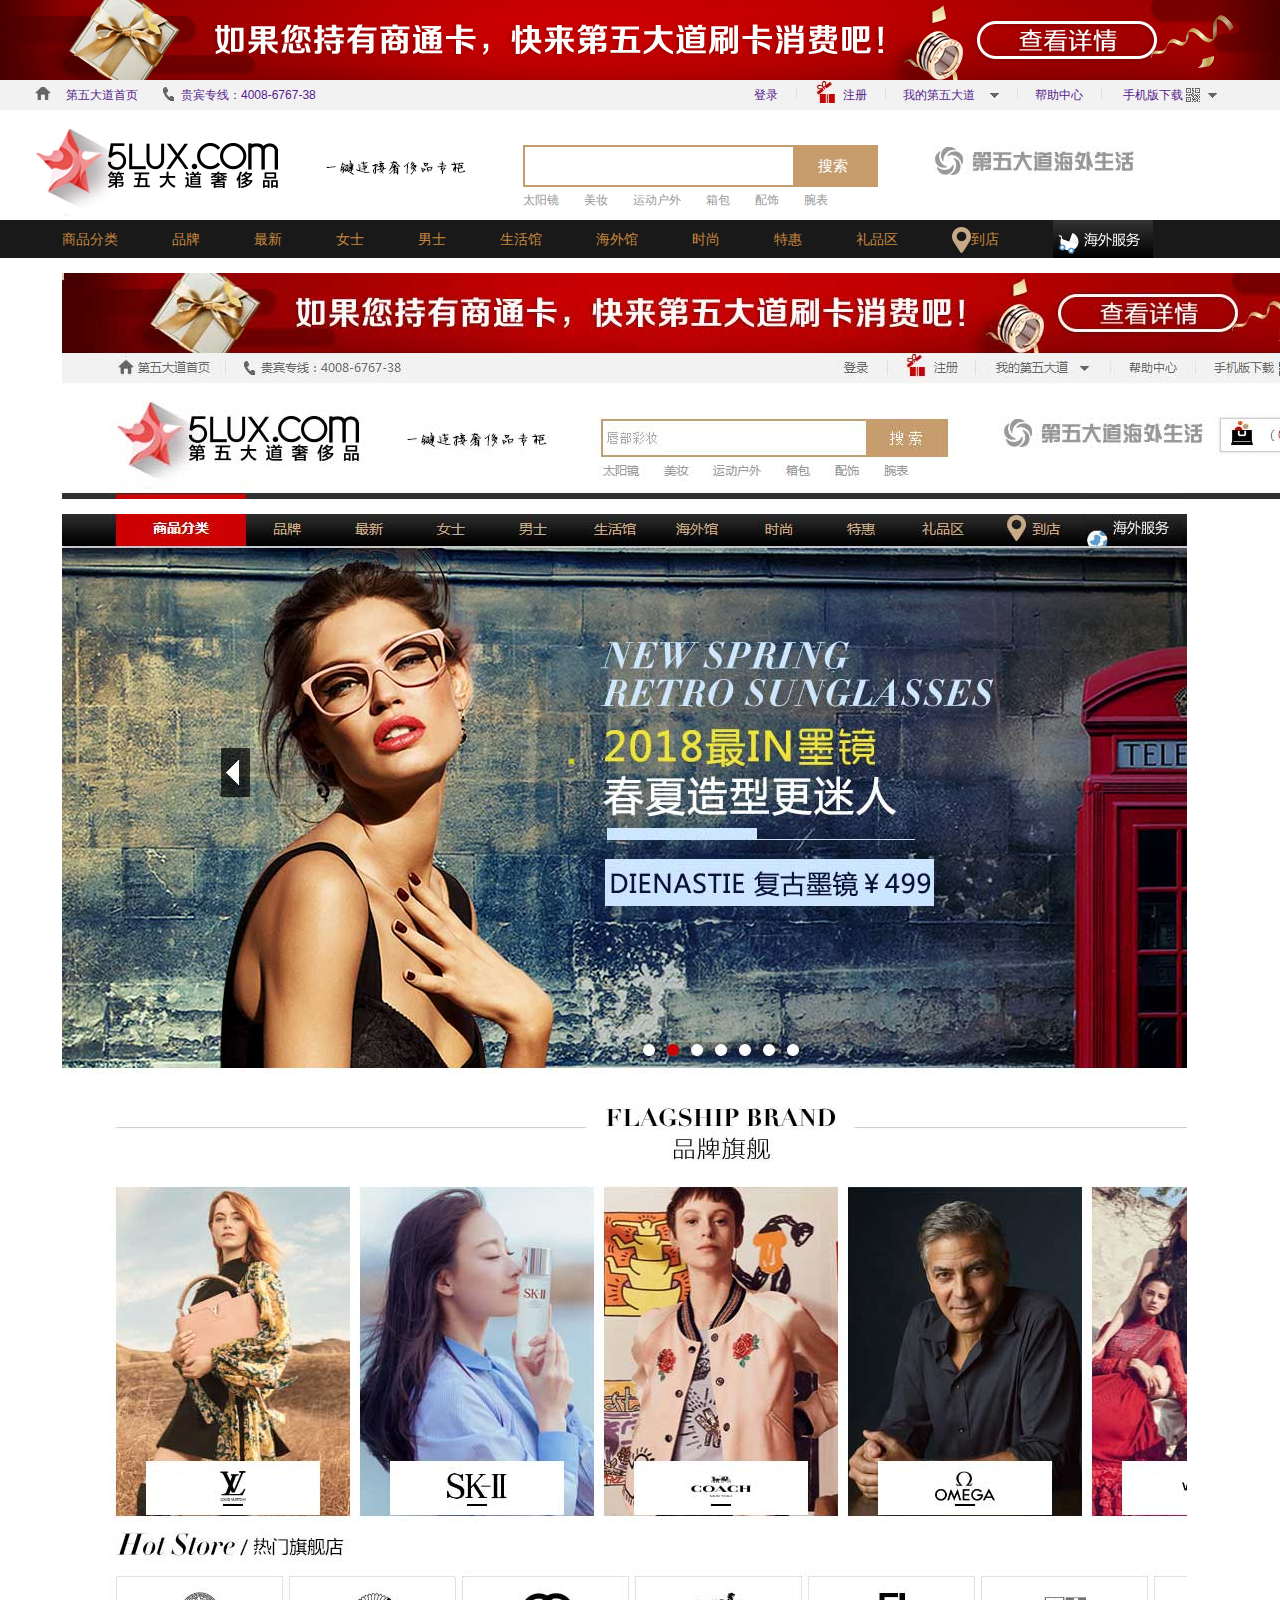
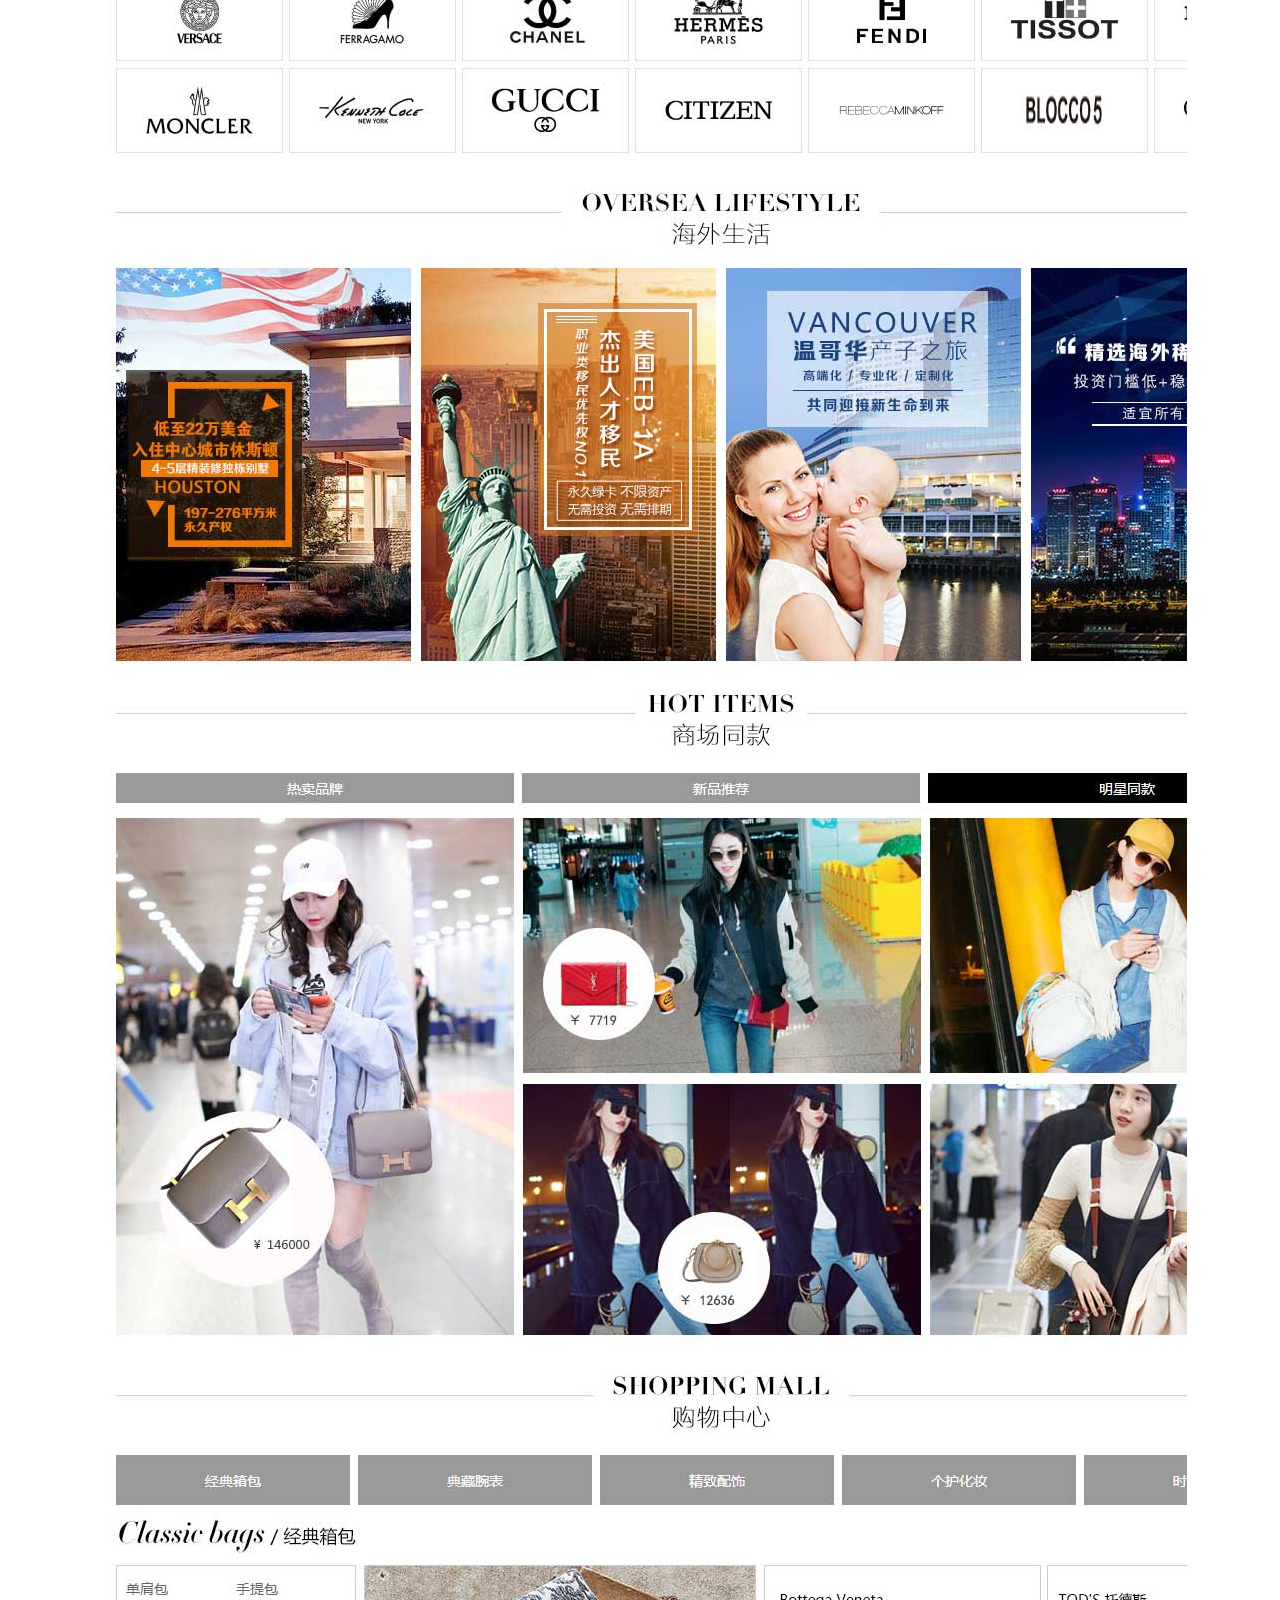
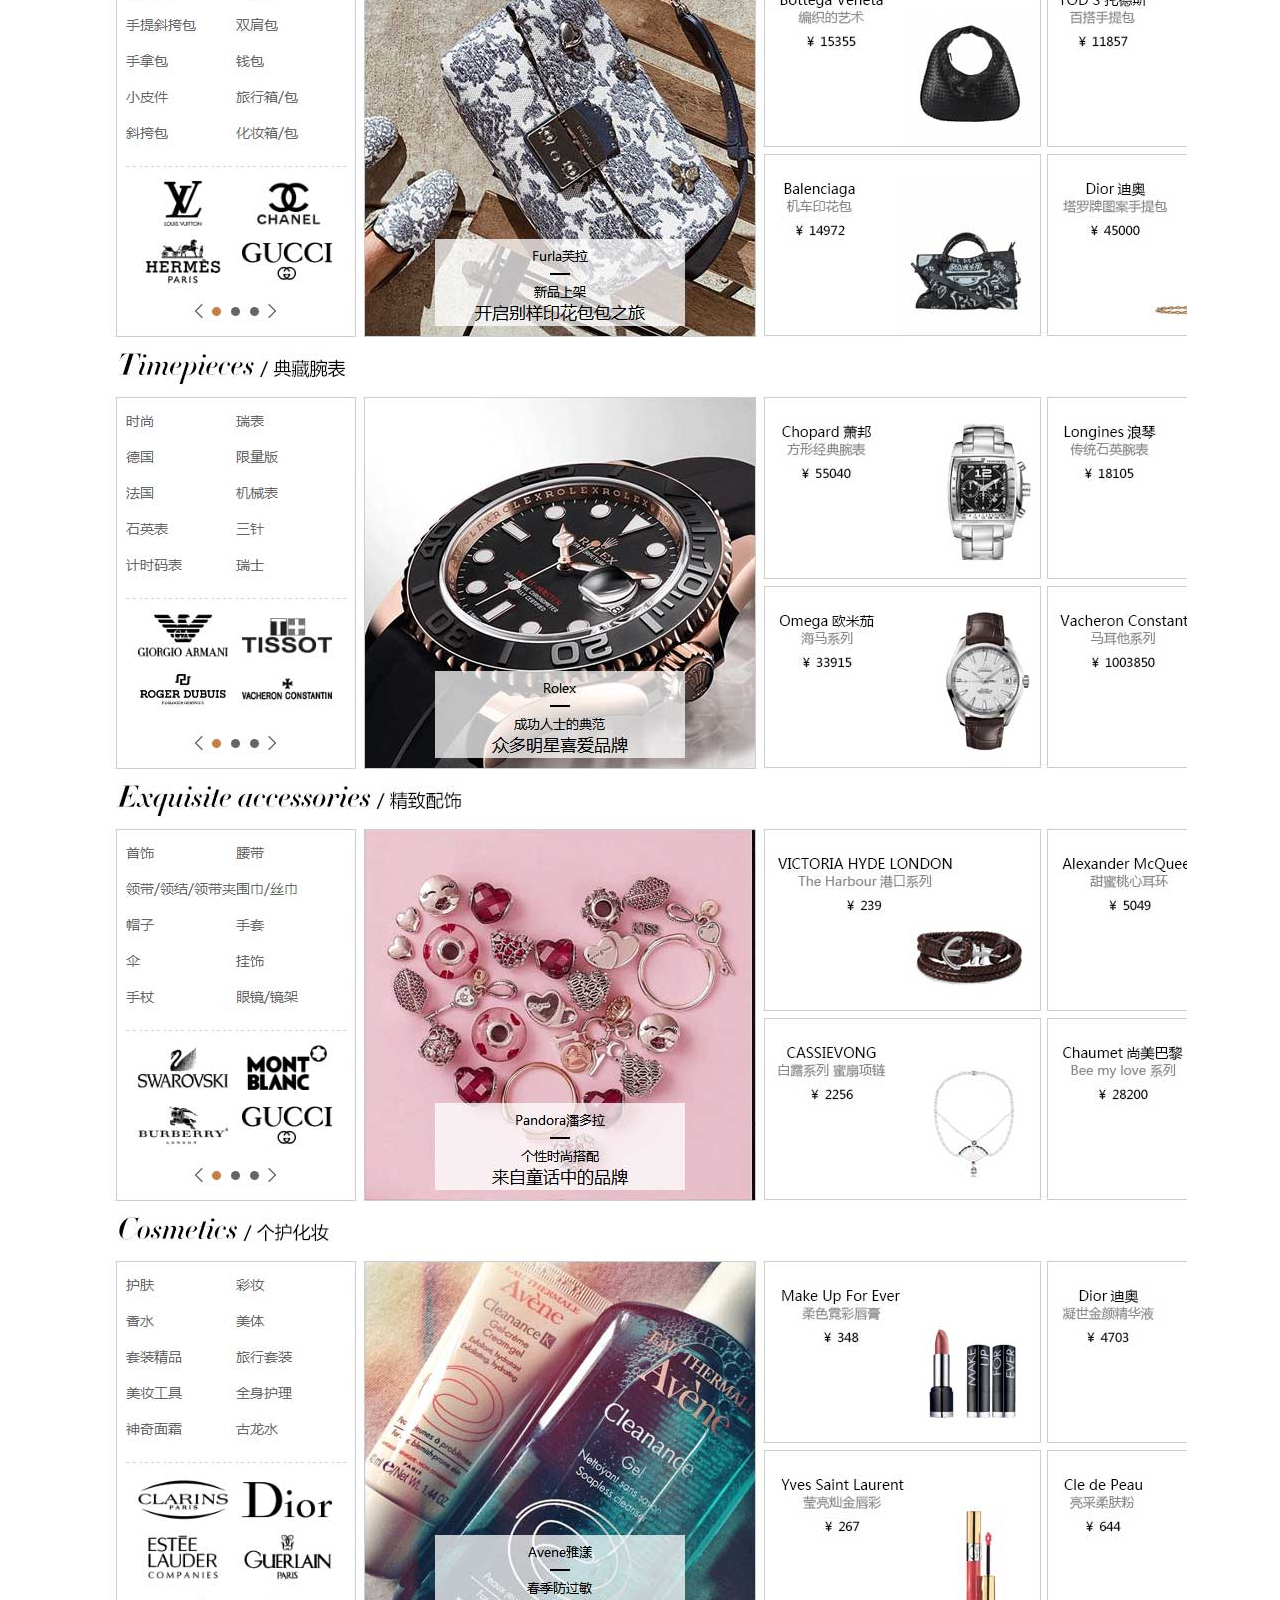
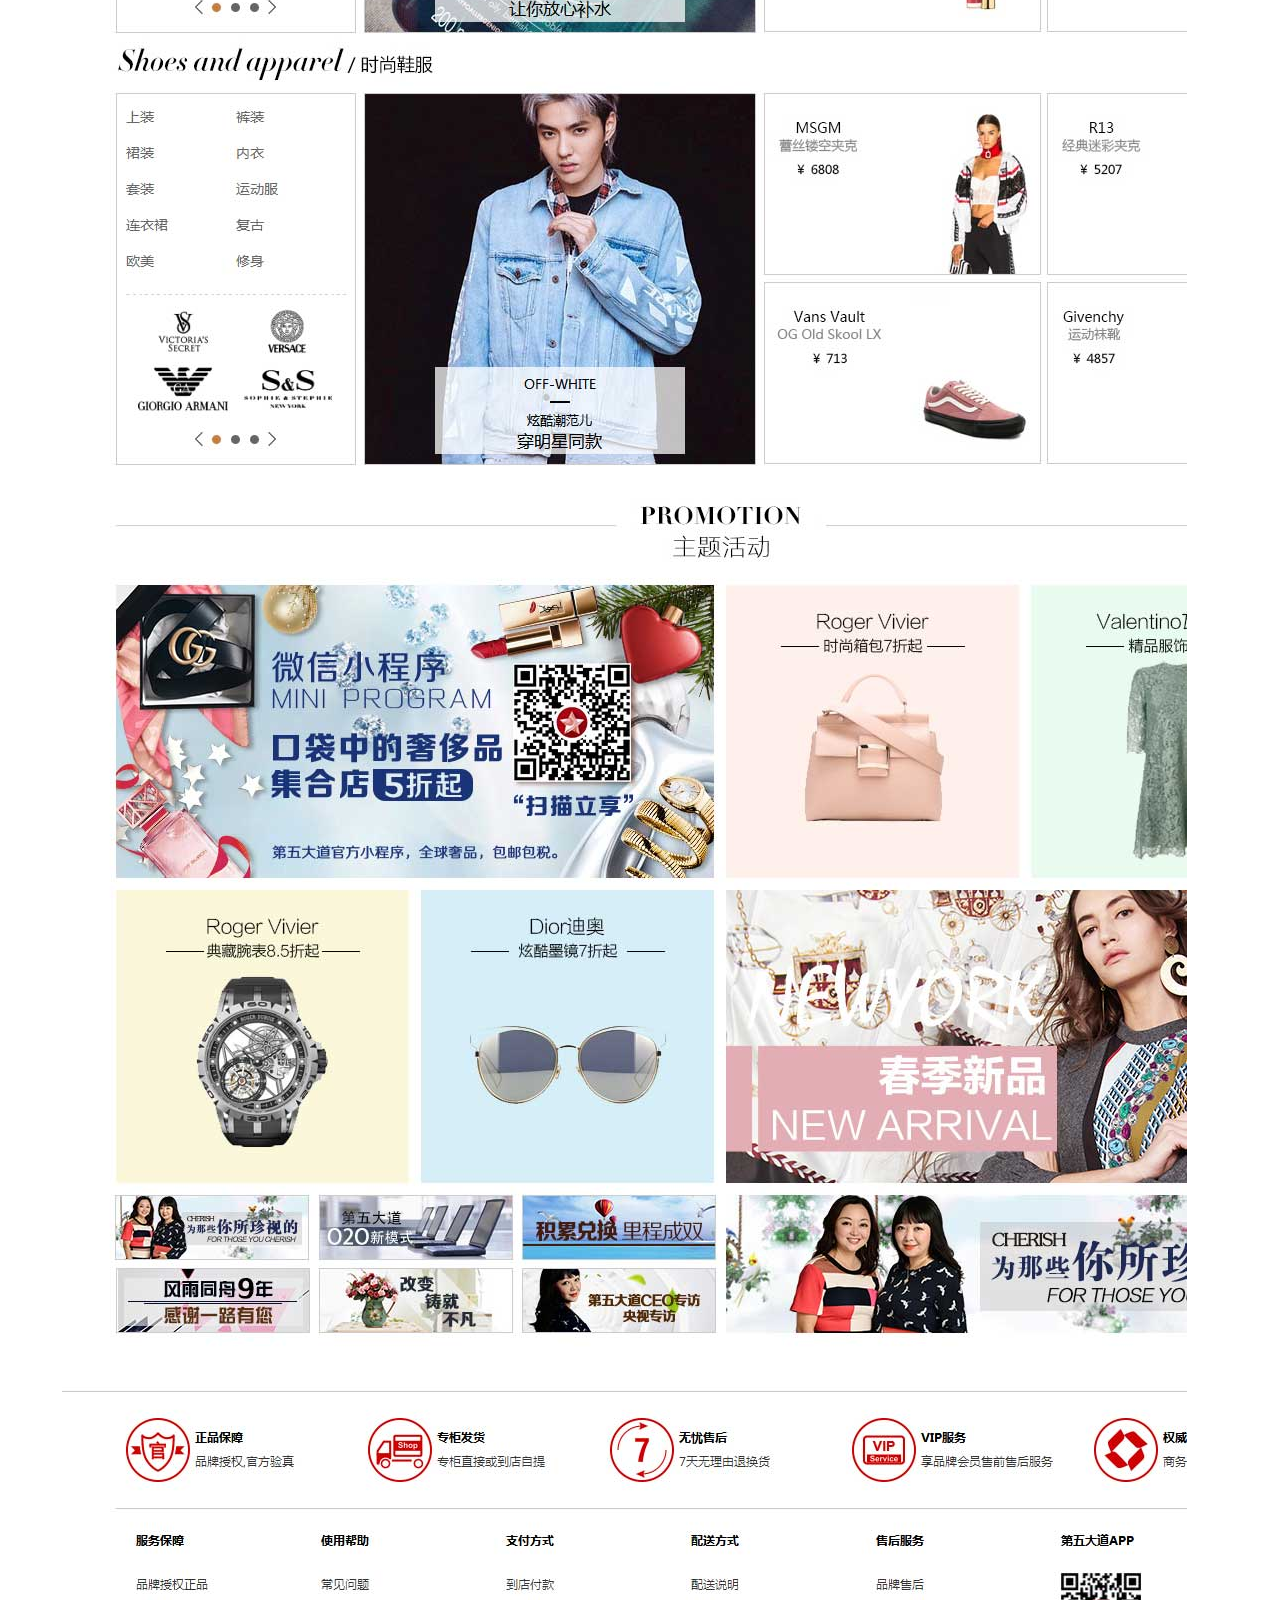
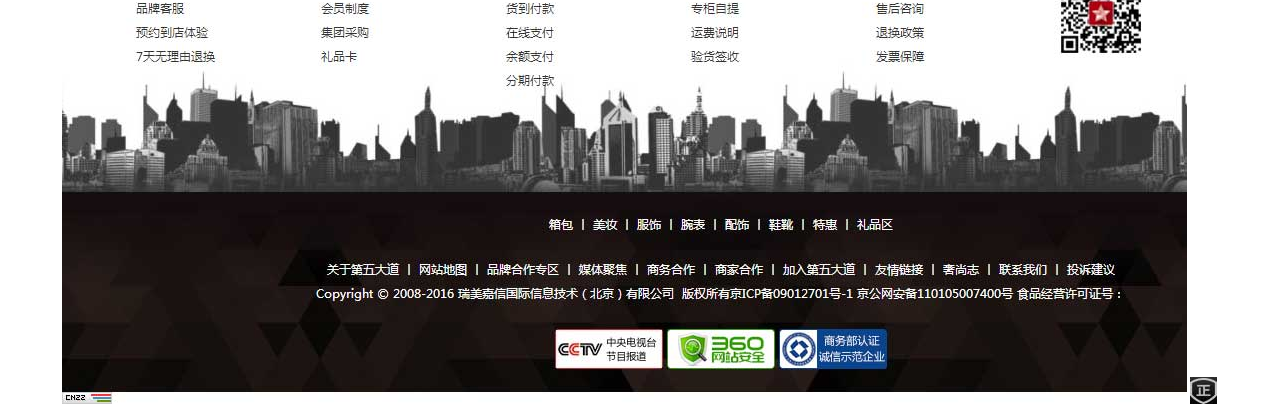
==== index.html @ e315f7ae "创建项目" ====
<!DOCTYPE html>
<html lang="en">
<head>
	<meta charset="UTF-8">
	<title>Document</title>
	<link rel="stylesheet" type="text/css" href="css/style.css">
</head>
<body>
	<!-- header -->
	<header></header>
    <div class="headerWrap">
    	<div class="header">
		<ul class="header-l">
			<li class="index"><a href="">第五大道首页</a></li>
			<li class="phone"><a href="">贵宾专线：4008-6767-38</a></li>
		</ul>
		<ul class="header-r">
			<li><a href="">登录</a></li>
			<li><a href="">注册</a></li>
			<li class="five"><a href="">我的第五大道</a></li>
			<ul class="h-ul">
				<li><a href="">我的订单</a></li>
				<li><a href="">我的收藏</a></li>
				<li><a href="">已购商品</a></li>
				<li><a href="">我的礼劵</a></li>
				<li><a href="">我的积分</a></li>
			</ul>
			<li><a href="">帮助中心</a></li>
			<li class="pho"><a href="">手机版下载</a>
				<dl>
					<dt><img src="images/qr.jpg" width="106"></dt>
					<dd>扫描下载App</dd>
					<dd>立即赠送50元</dd>
				</dl>
			</li>
		</ul>
	    </div>
    </div>

    <!-- logo -->
    <div class="logoW">
    	<div class="logo left"><img src="images/logo.jpg" height="110"></div>
    	<div class="yijian left"><img src="images/yijian.jpg"></div>
    	<input type="text" name="" class="search left">
    	<div class="sear left"><a href="">搜索</a></div>
    	<ul>
    		<li>太阳镜</li>
    		<li>美妆</li>
    		<li>运动户外</li>
    		<li>箱包</li>
    		<li>配饰</li>
    		<li>腕表</li>
    	</ul>
    	<img src="images/five_03.jpg">
    </div>

    <!-- nav -->
<div class="navWrap">
	<ul class="nav">
		<li><a href="">商品分类</a></li>
		<li><a href="">品牌</a></li>
		<li><a href="">最新</a></li>
		<li><a href="">女士</a></li>
		<li><a href="">男士</a></li>
		<li><a href="">生活馆</a></li>
		<li><a href="">海外馆</a></li>
		<li><a href="">时尚</a></li>
		<li><a href="">特惠</a></li>
		<li><a href="">礼品区</a></li>
		<li class="daodian"><a href=""><i></i><span>到店</span></a></li>
		<li><a href=""><img src="images/overseaslogo.gif"></a></li>
		<li>
			<a href=""><img src="images/tu_01.jpg"></a>
			<a href=""><img src="images/tu_02.jpg"></a>
			<a href=""><img src="images/tu_03.jpg"></a>
		</li>
	</ul>
</div>
    

	
</body>
</html>
---- css/style.css ----
html, body, ul, li, ol, dl, dd, dt, p, h1, h2, h3, h4, h5, h6, form, fieldset, legend, img ,span,div{ margin:0; padding:0; }
fieldset ,a{text-decoration:none;}
ul, ol {list-style:none;}
img{border:none; }
h1,h2,h3,h4,h5,h6,b,strong{font-weight:normal;}
em,i{font-style:normal;}
body{font-family:"微软雅黑","Arial Narrow", HELVETICA;font-size:12px;}
.left{float:left;}
.right{float:right;}
.clear{clear:both;}
input{outline: none;}

/*全局*/
header,.headerWrap,.navWrap{width:100%;}
.header,.logoW,.nav{width:1210px;margin:0 auto;}
/*header*/
header{height:80px;background:url(../images/header.jpg) center top;}
.headerWrap{height:30px;background-color: #f2f2f2;position: relative;}
.header ul li{float:left;height:30px;line-height: 15px;text-align:center;line-height: 30px;}
.header-r{float:right;}
.index{background:url(../images/index.jpg) no-repeat 0 7px;width:87px;padding-left: 23px;}
.phone{background:url(../images/phone_03.jpg) no-repeat 0 7px;margin-left:18px;padding-left:18px;}
.header-r>li{padding:0 18px;background:url(../images/shu_03.jpg) no-repeat 0 7px;}
.header-r>li:first-child{background:none;}
.header-r{background:url(../images/reg_03.jpg) no-repeat 80px 0;}
.header-r>li:nth-child(2){padding-left: 47px;}

.h-ul{position: absolute;z-index: 2;left:895px;top:30px;background-color: #fff;width:117px;display: none;}
.h-ul li{clear:both;width:117px;text-align: center;}
.header-r .five{background:url(../images/jiao1_03.jpg) no-repeat 105px 13px,url(../images/shu_03.jpg) no-repeat 0 7px;padding-right: 42px;}
.header-r .five:hover+.h-ul{display: block;z-index: 2;}
.five:hover>a{color:#b28247;}
.header-r .five:hover{background: url(../images/jiao2_03.jpg) no-repeat 105px 13px,url(../images/shu_03.jpg) no-repeat 0 7px #fff;}
.header-r .pho{background:url(../images/wem1_03.jpg) no-repeat 85px 8px,url(../images/shu_03.jpg) no-repeat 0 7px;width:108px;}
.header-r .pho a{margin-right: 40px;}

.pho dl{display:none;background-color: #fff;width:135px;z-index: 2;position: relative;margin-left: -15px;padding-right: 13px;}
.pho dd{height:22px;line-height:20px;}
.pho:hover{background:url(../images/wem2_03.jpg) no-repeat 85px 8px,url(../images/shu_03.jpg) no-repeat 0 7px #fff;}
.header-r .pho:hover dl{display: block;}

/*logo*/
.logoW{height:110px;position: relative;}
.logo{height:110px;}
.yijian{margin:15px 0 0 46px;}
.search{width:264px;height:36px;border:2px solid #c69c6d;margin:35px 0 0 56px;}
.sear{width:83px;height:42px;background-color: #c69c6d;margin-top:35px;}
.sear a{color:#fff;font-size: 15px;line-height: 42px;margin-left: 23px;}
.logoW ul{position: absolute;left:488px;top:82px;}
.logoW ul li{float:left;color:#999999;padding-right: 25px;}
.logoW>img{margin:36px 0 0 56px;z-index: 0;}

/*nav*/
.navWrap{height:38px;background-color: #191919;}
.nav li{float:left;line-height: 38px;padding:0 27px;}
.nav li a{color:#c8883f;font-size: 14px;}
.daodian i{width:19px;height:40px;display:inline-block;background: url(../images/share02.png) no-repeat -58px -169px;float:left;}
.daodian span{display:inline-block;float:left;}
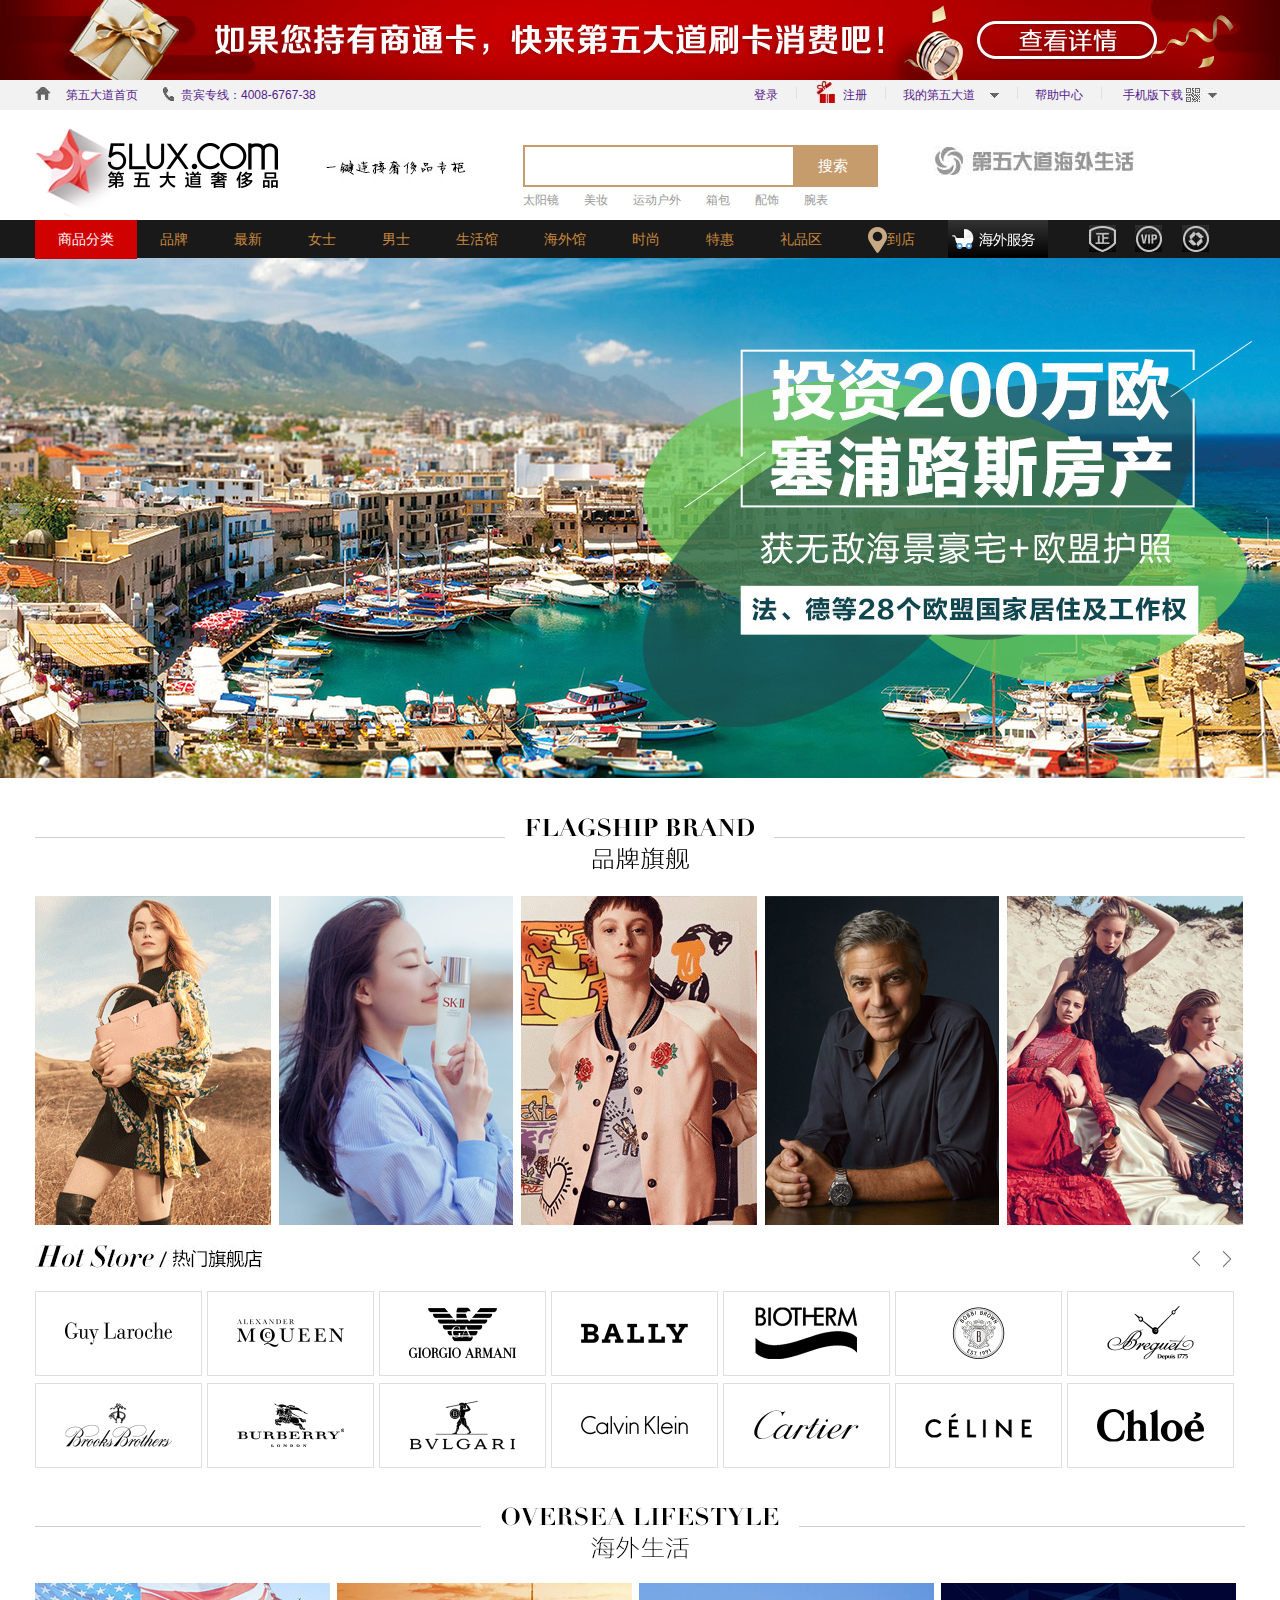
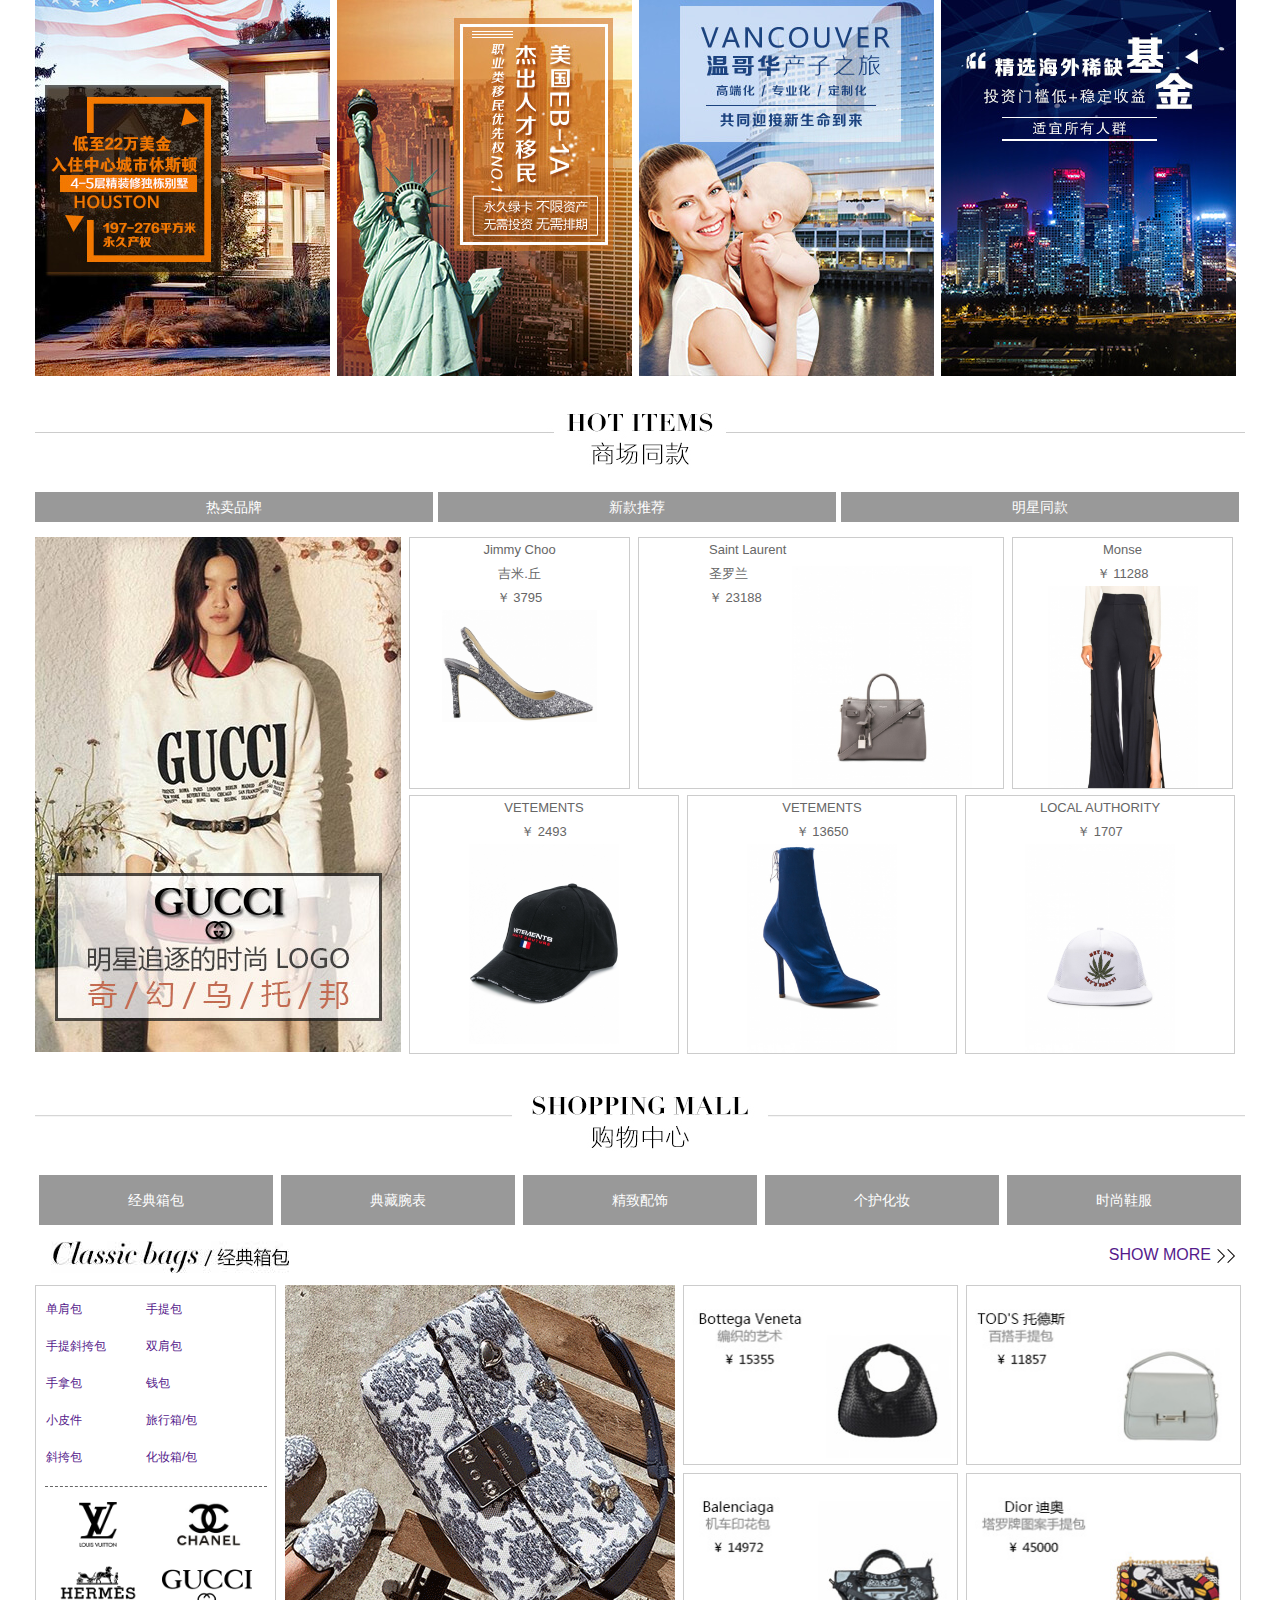
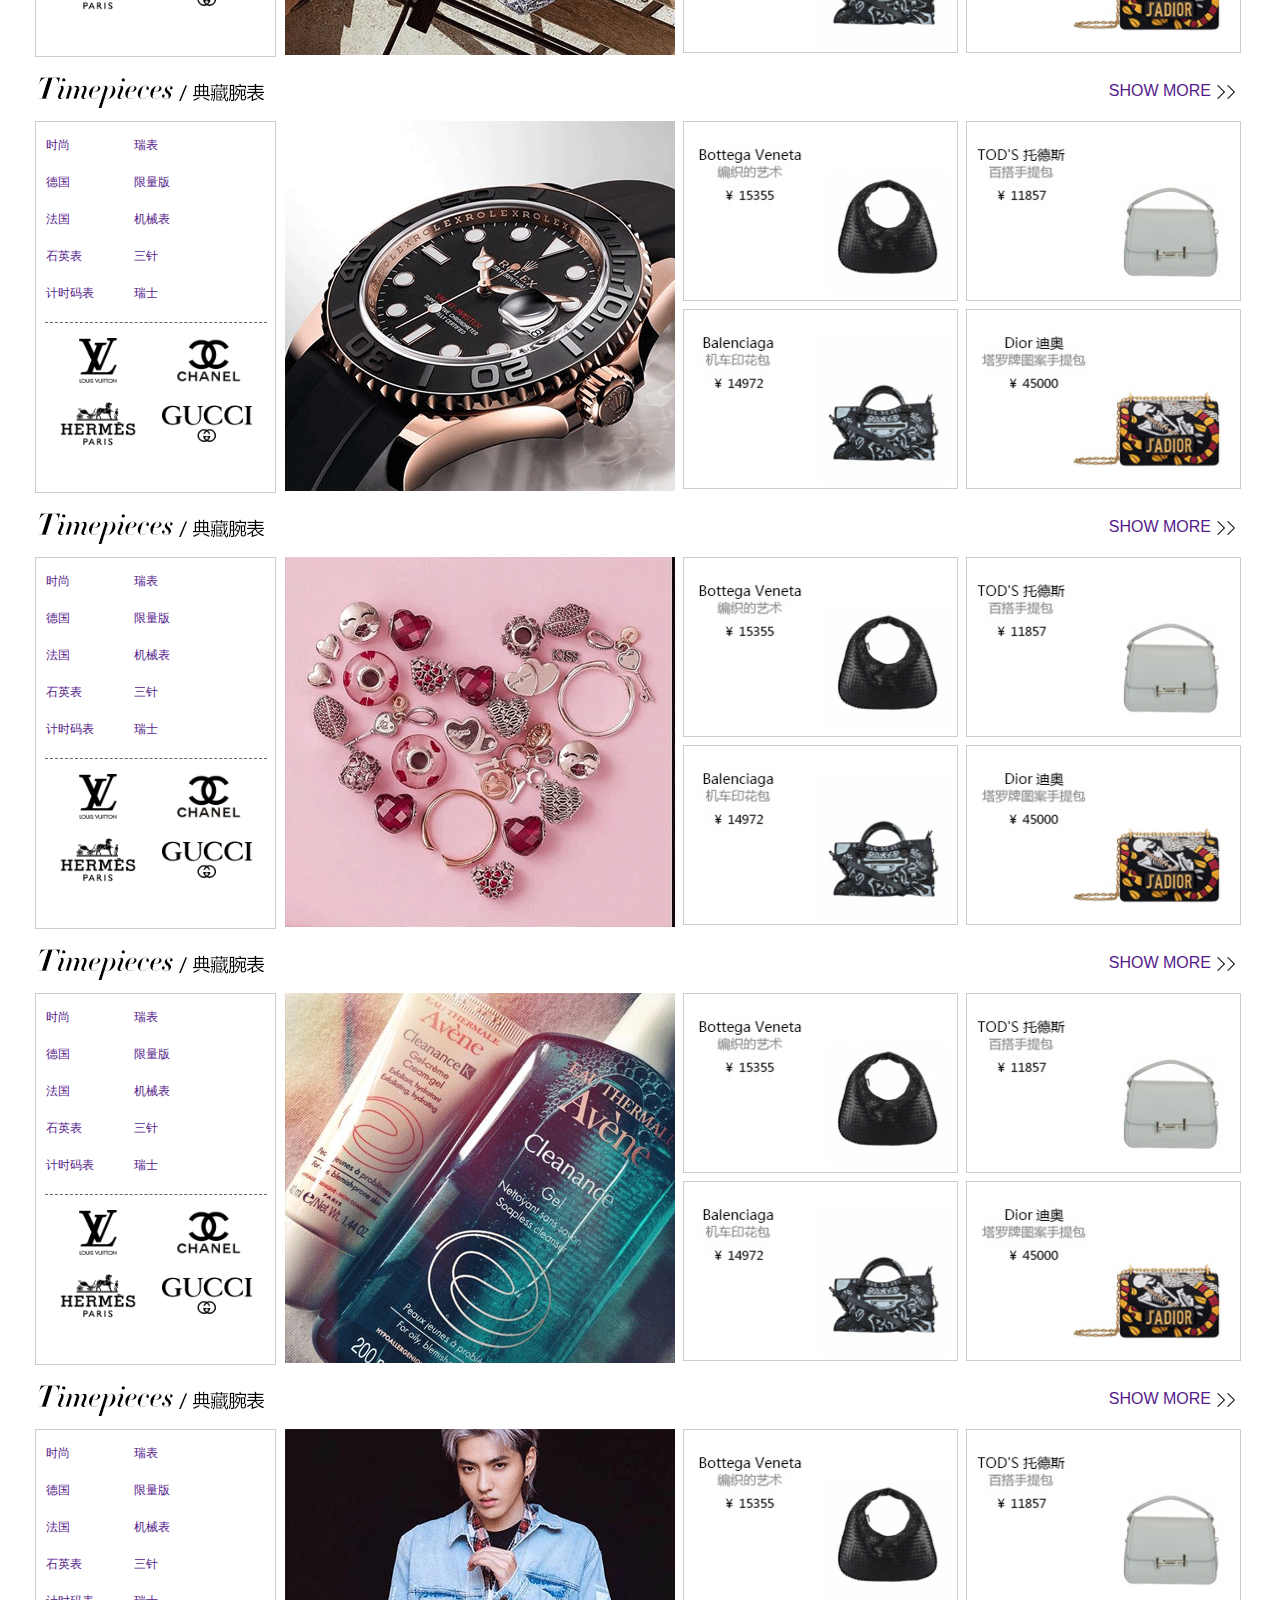
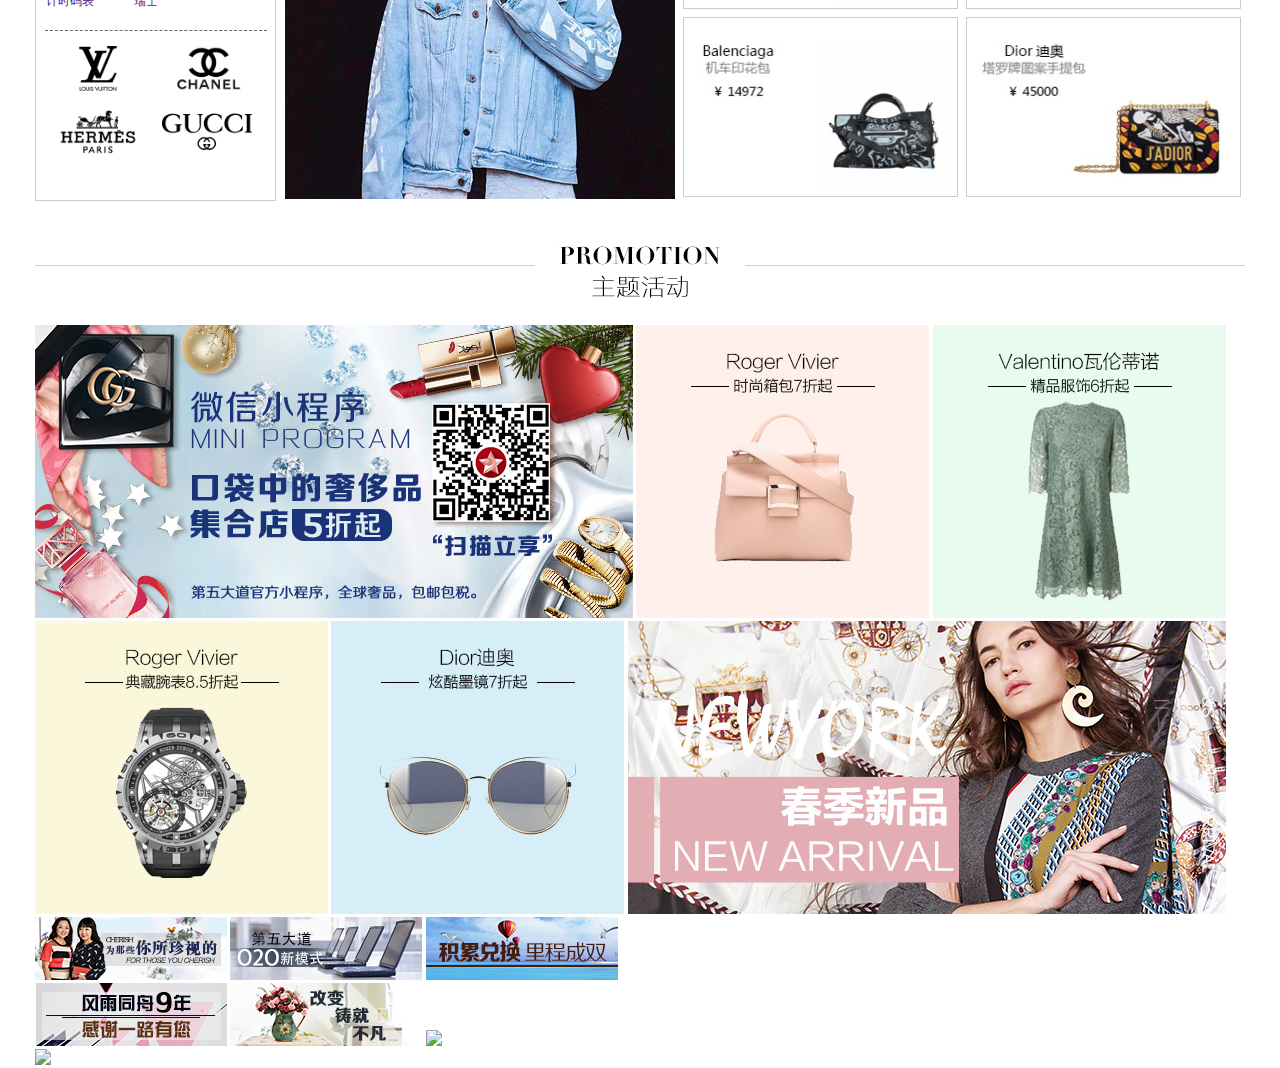
==== commit af572998: "10日更新" ====
--- a/index.html
+++ b/index.html
@@ -57,7 +57,7 @@
     <!-- nav -->
 <div class="navWrap">
 	<ul class="nav">
-		<li><a href="">商品分类</a></li>
+		<li class="red"><a href="">商品分类</a></li>
 		<li><a href="">品牌</a></li>
 		<li><a href="">最新</a></li>
 		<li><a href="">女士</a></li>
@@ -68,16 +68,422 @@
 		<li><a href="">特惠</a></li>
 		<li><a href="">礼品区</a></li>
 		<li class="daodian"><a href=""><i></i><span>到店</span></a></li>
-		<li><a href=""><img src="images/overseaslogo.gif"></a></li>
+		<li class="sea"><a href=""><img src="images/overseaslogo.gif"></a></li>
+		<li class="last-li">
+			<a href=""><img src="images/tu_03.jpg"></a>
+			<a href=""><img src="images/tu_05.jpg"></a>
+			<a href=""><img src="images/tu_07.jpg"></a>
+		</li>
+	</ul>
+</div>
+
+<!-- banner -->
+<div class="bannerWrap">	
+</div>
+
+<!-- 品牌旗舰 -->
+<div class="brandWrap">
+	<div class="brand"></div>
+	<ul class="brand-ul">
 		<li>
-			<a href=""><img src="images/tu_01.jpg"></a>
-			<a href=""><img src="images/tu_02.jpg"></a>
-			<a href=""><img src="images/tu_03.jpg"></a>
+			<img src="images/152266307188_236x329.png">
+			<div brand_hide></div>
 		</li>
-	</ul>
-</div>
+		<li><img src="images/14640567461996.jpg"></li>
+		<li><img src="images/152266286448_236x329.png"></li>
+		<li><img src="images/149137778161_234x329.jpg"></li>
+		<li class="no-mar"><img src="images/151488671588_236x329.jpg"></li>	
+	</ul>
+	<div class="hot">
+		<img src="images/hotstore_t.jpg">
+		<div class="page right">
+			<a href="" class="l_a right"></a>
+			<a href="" class="r_a right"></a>
+		</div>
+	</div>
+	<ul class="hotstore">
+		<li>
+			<div><img src="images/14461052905935.png"></div>
+			<div><img src="images/14477248162526.png"></div>
+			<div><img src="images/14477258985459.png"></div>
+			<div><img src="images/14477267323870.png"></div>
+			<div><img src="images/14477272296808.png"></div>
+			<div><img src="images/14477274206917.png"></div>
+			<div><img src="images/14477282116284.png"></div>
+			<div><img src="images/14477284508184.png"></div>
+			<div><img src="images/14477284515625.png"></div>
+			<div><img src="images/14477284519867.png"></div>
+			<div><img src="images/14477287608582.png"></div>
+			<div><img src="images/14477290286824.png"></div>
+			<div><img src="images/14477290292344.png"></div>
+			<div><img src="images/14477294501655.png"></div>
+		</li>
+		<li>
+			<div><img src="images/14477294515385.png"></div>
+			<div><img src="images/14477298392255.png"></div>
+			<div><img src="images/14477298397766.png"></div>
+			<div><img src="images/14477302246498.png"></div>
+			<div><img src="images/14477302268582.png"></div>
+			<div><img src="images/14477290286824.png"></div>
+			<div><img src="images/14477290292344.png"></div>
+			<div><img src="images/14477294501655.png"></div>
+			<div><img src="images/14477294515385.png"></div>
+			<div><img src="images/14477423102347.png"></div>
+			<div><img src="images/14477425284651.png"></div>
+			<div><img src="images/14477425318150.png"></div>
+			<div><img src="images/14477430742198.png"></div>
+			<div><img src="images/14477430744531.png"></div>
+		</li>
+		<li>
+			<div><img src="images/14477432418542.png"></div>
+			<div><img src="images/14477432452427.png"></div>
+			<div><img src="images/14477452673974.png"></div>
+			<div><img src="images/14477452686893.png"></div>
+			<div><img src="images/14477454559904.png"></div>
+			<div><img src="images/14477460482377.png"></div>
+			<div><img src="images/14477460557662.png"></div>
+			<div><img src="images/14477460558710.png"></div>
+			<div><img src="images/14477462462623.png"></div>
+			<div><img src="images/14477465109485.png"></div>
+			<div><img src="images/14477468884790.png"></div>
+			<div><img src="images/14477468896235.png"></div>
+			<div><img src="images/14477540266156.png"></div>
+			<div><img src="images/14479263905429.png"></div>
+		</li>
+	</ul>
+</div>
+
+<!--海外生活  -->
+<div class="overseaWrap">
+	<div class="oversea"></div>
+	<ul class="sea-pic">
+		<li><a href=""><img src="images/152262996895_295x393.jpg"></a></li>
+		<li><a href=""><img src="images/152262996733_295x393.jpg"></a></li>
+		<li><a href=""><img src="images/152262996872_295x393.jpg"></a></li>
+		<li><a href=""><img src="images/152262996897_295x393.jpg"></a></li>
+	</ul>
+</div>
+
+<!-- 商场同款 -->
+<div class="shopWrap">
+	<div class="shop"></div>
+	<ul class="hot-nav">
+		<li><a href="">热卖品牌</a></li>
+		<li><a href="">新款推荐</a></li>
+		<li><a href="">明星同款</a></li>
+	</ul>
+	<div class="hot-l"><img src="images/152212299485_366x515.jpg"></div>
+	<div class="hot-r">
+	    <ul class="hot-t">
+	    	<li>
+				<div>
+				    <p>Jimmy Choo</p>
+					<p>吉米.丘</p>
+					<p>￥ 3795</p>
+			    </div>		
+				<img src="images/152280852198_1320x989_800x800.jpg">			
+			</li>
+			<li>
+				<div>
+					<p>Saint Laurent</p>
+					<p>圣罗兰</p>
+					<p>￥ 23188</p>
+				</div>
+				<img src="images/152297321143_384x580_800x800.jpg">
+			</li>
+			<li>
+				<div>
+					<p>Monse</p>
+					<p>￥ 11288</p>
+				</div>
+				<img src="images/152314210872_384x580_800x800.jpg">
+			</li>
+	    </ul>		
+		<ul class="hot-b">
+			<li>
+				<div>
+					<p>VETEMENTS</p>
+					<p>￥ 2493</p>
+				</div>
+				<img src="images/152280354744_989x1320_800x800.jpg">
+			</li>
+			<li>
+				<div>
+					<p>VETEMENTS</p>
+					<p>￥ 13650</p>
+				</div>
+				<img src="images/152297348126_384x580_800x800.jpg">
+			</li>
+			<li>
+				<div>
+					<p>LOCAL AUTHORITY</p>
+					<p>￥ 1707</p>
+				</div>
+				<img src="images/152297320268_384x580_800x800.jpg">
+			</li> 
+		</ul>
+	</div>
+</div>
+
+<!-- 购物中心 -->
+<div class="shopingWrap">
+	<div class="shoping"></div>
+	<ul class="nav-shoping">
+		<li class="left"><a href="">经典箱包</a></li>
+		<li class="left"><a href="">典藏腕表</a></li>
+		<li class="left"><a href="">精致配饰</a></li>
+		<li class="left"><a href="">个护化妆</a></li>
+		<li class="left"><a href="">时尚鞋服</a></li>
+	</ul>
+	<!-- 经典箱包 -->
+	<div class="bags">
+		<img src="images/bag_03.jpg" class="bags-img">
+		<div class="rightbtn">
+			<a href="">
+				<span class="icon"></span>
+				<span class="moretxt">SHOW MORE</span>
+			</a>
+	    </div>
+	</div>
+	<div class="shoping-l">
+		<ul class="shopingUl-l">
+			<li><a href="">单肩包</a></li>
+			<li><a href="">手提斜挎包</a></li>
+			<li><a href="">手拿包</a></li>
+			<li><a href="">小皮件</a></li>
+			<li><a href="">斜挎包</a></li>
+		</ul>
+		<ul class="shopingUl-r">
+			<li><a href="">手提包</a></li>
+			<li><a href="">双肩包</a></li>
+			<li><a href="">钱包</a></li>
+			<li><a href="">旅行箱/包</a></li>
+			<li><a href="">化妆箱/包</a></li>
+		</ul>
+		<ul class="shoping-logo">
+			<li class="logo1">
+				<a href=""><img src="images/b-logo.png"></a>
+				<a href=""><img src="images/balo.jpg"></a>
+				<a href=""><img src="images/14477378665957 (1).png"></a>
+				<a href=""><img src="images/balo.png"></a>
+			</li>
+			<li><a href=""></a></li>
+			<li><a href=""></a></li>
+		</ul>	
+	</div>
+	<img src="images/152274699391_390x370.png" class="shoping-c">
+	<ul class="shoping-r">
+		<li><a href=""><img src="images/151547998397_275x180.jpg"></a></li>
+		<li><a href=""><img src="images/151497110093_275x180.jpg"></a></li>
+		<li><a href=""><img src="images/151497110046_275x180.jpg"></a></li>
+		<li><a href=""><img src="images/151497109834_275x180.jpg"></a></li>		
+	</ul>
+<!-- 典藏腕表 -->
+	<div class="time">
+		<img src="images/goodtitle2.jpg">
+		<div class="rightbtn">
+			<a href="">
+				<span class="icon"></span>
+				<span class="moretxt">SHOW MORE</span>
+			</a>
+		</div>
+	</div>
+	
+	<div class="shoping-l">
+		<ul class="shopingUl-l">
+			<li><a href="">时尚</a></li>
+			<li><a href="">德国</a></li>
+			<li><a href="">法国</a></li>
+			<li><a href="">石英表</a></li>
+			<li><a href="">计时码表</a></li>
+		</ul>
+		<ul class="shopingUl-r">
+			<li><a href="">瑞表</a></li>
+			<li><a href="">限量版</a></li>
+			<li><a href="">机械表</a></li>
+			<li><a href="">三针</a></li>
+			<li><a href="">瑞士</a></li>
+		</ul>
+		<ul class="shoping-logo">
+			<li class="logo1">
+				<a href=""><img src="images/b-logo.png"></a>
+				<a href=""><img src="images/balo.jpg"></a>
+				<a href=""><img src="images/14477378665957 (1).png"></a>
+				<a href=""><img src="images/balo.png"></a>
+			</li>
+			<li><a href=""></a></li>
+			<li><a href=""></a></li>
+		</ul>	
+	</div>
+	<img src="images/152091254295_390x370.png" class="shoping-c">
+	<ul class="shoping-r">
+		<li><a href=""><img src="images/151547998397_275x180.jpg"></a></li>
+		<li><a href=""><img src="images/151497110093_275x180.jpg"></a></li>
+		<li><a href=""><img src="images/151497110046_275x180.jpg"></a></li>
+		<li><a href=""><img src="images/151497109834_275x180.jpg"></a></li>		
+	</ul>
+
+	<!-- 精致配饰 -->
+    <div class="time">
+		<img src="images/goodtitle2.jpg">
+		<div class="rightbtn">
+			<a href="">
+				<span class="icon"></span>
+				<span class="moretxt">SHOW MORE</span>
+			</a>
+		</div>
+	</div>
+	
+	<div class="shoping-l">
+		<ul class="shopingUl-l">
+			<li><a href="">时尚</a></li>
+			<li><a href="">德国</a></li>
+			<li><a href="">法国</a></li>
+			<li><a href="">石英表</a></li>
+			<li><a href="">计时码表</a></li>
+		</ul>
+		<ul class="shopingUl-r">
+			<li><a href="">瑞表</a></li>
+			<li><a href="">限量版</a></li>
+			<li><a href="">机械表</a></li>
+			<li><a href="">三针</a></li>
+			<li><a href="">瑞士</a></li>
+		</ul>
+		<ul class="shoping-logo">
+			<li class="logo1">
+				<a href=""><img src="images/b-logo.png"></a>
+				<a href=""><img src="images/balo.jpg"></a>
+				<a href=""><img src="images/14477378665957 (1).png"></a>
+				<a href=""><img src="images/balo.png"></a>
+			</li>
+			<li><a href=""></a></li>
+			<li><a href=""></a></li>
+		</ul>	
+	</div>
+	<img src="images/152274699229_390x370.png" class="shoping-c">
+	<ul class="shoping-r">
+		<li><a href=""><img src="images/151547998397_275x180.jpg"></a></li>
+		<li><a href=""><img src="images/151497110093_275x180.jpg"></a></li>
+		<li><a href=""><img src="images/151497110046_275x180.jpg"></a></li>
+		<li><a href=""><img src="images/151497109834_275x180.jpg"></a></li>		
+	</ul>
+   
+   <!-- 个护化妆 -->
+   <div class="time">
+		<img src="images/goodtitle2.jpg">
+		<div class="rightbtn">
+			<a href="">
+				<span class="icon"></span>
+				<span class="moretxt">SHOW MORE</span>
+			</a>
+		</div>
+	</div>
+	
+	<div class="shoping-l">
+		<ul class="shopingUl-l">
+			<li><a href="">时尚</a></li>
+			<li><a href="">德国</a></li>
+			<li><a href="">法国</a></li>
+			<li><a href="">石英表</a></li>
+			<li><a href="">计时码表</a></li>
+		</ul>
+		<ul class="shopingUl-r">
+			<li><a href="">瑞表</a></li>
+			<li><a href="">限量版</a></li>
+			<li><a href="">机械表</a></li>
+			<li><a href="">三针</a></li>
+			<li><a href="">瑞士</a></li>
+		</ul>
+		<ul class="shoping-logo">
+			<li class="logo1">
+				<a href=""><img src="images/b-logo.png"></a>
+				<a href=""><img src="images/balo.jpg"></a>
+				<a href=""><img src="images/14477378665957 (1).png"></a>
+				<a href=""><img src="images/balo.png"></a>
+			</li>
+			<li><a href=""></a></li>
+			<li><a href=""></a></li>
+		</ul>	
+	</div>
+	<img src="images/152091254166_390x370.png" class="shoping-c">
+	<ul class="shoping-r">
+		<li><a href=""><img src="images/151547998397_275x180.jpg"></a></li>
+		<li><a href=""><img src="images/151497110093_275x180.jpg"></a></li>
+		<li><a href=""><img src="images/151497110046_275x180.jpg"></a></li>
+		<li><a href=""><img src="images/151497109834_275x180.jpg"></a></li>		
+	</ul>
+
+	<!-- 时尚鞋服 -->
+	<div class="time">
+		<img src="images/goodtitle2.jpg">
+		<div class="rightbtn">
+			<a href="">
+				<span class="icon"></span>
+				<span class="moretxt">SHOW MORE</span>
+			</a>
+		</div>
+	</div>
+	
+	<div class="shoping-l">
+		<ul class="shopingUl-l">
+			<li><a href="">时尚</a></li>
+			<li><a href="">德国</a></li>
+			<li><a href="">法国</a></li>
+			<li><a href="">石英表</a></li>
+			<li><a href="">计时码表</a></li>
+		</ul>
+		<ul class="shopingUl-r">
+			<li><a href="">瑞表</a></li>
+			<li><a href="">限量版</a></li>
+			<li><a href="">机械表</a></li>
+			<li><a href="">三针</a></li>
+			<li><a href="">瑞士</a></li>
+		</ul>
+		<ul class="shoping-logo">
+			<li class="logo1">
+				<a href=""><img src="images/b-logo.png"></a>
+				<a href=""><img src="images/balo.jpg"></a>
+				<a href=""><img src="images/14477378665957 (1).png"></a>
+				<a href=""><img src="images/balo.png"></a>
+			</li>
+			<li><a href=""></a></li>
+			<li><a href=""></a></li>
+		</ul>	
+	</div>
+	<img src="images/152274699222_390x370.png" class="shoping-c">
+	<ul class="shoping-r">
+		<li><a href=""><img src="images/151547998397_275x180.jpg"></a></li>
+		<li><a href=""><img src="images/151497110093_275x180.jpg"></a></li>
+		<li><a href=""><img src="images/151497110046_275x180.jpg"></a></li>
+		<li><a href=""><img src="images/151497109834_275x180.jpg"></a></li>		
+	</ul>
+</div>
+
+<!-- 主题活动 -->
+<div class="proWrap">
+	<div class="pro"></div>
+	<div>
+		<img src="images/151574616190_598x293.jpg">
+		<img src="images/152213510377_293x293.jpg">
+		<img src="images/152213510240_293x293.jpg">
+		<img src="images/152213510342_293x293.jpg">
+		<img src="images/152213510315_293x293.jpg">
+		<img src="images/151997470121_598x293.jpg">
+		<div class="pic-l">
+			<img src="images/1promotionpic.jpg">
+			<img src="images/2promotionpic.jpg">
+			<img src="images/3promotionpic.jpg">
+			<img src="images/4promotionpic (1).jpg">
+			<img src="images/5promotionpic.jpg">
+			<img src="images/">
+		</div>
+		<img src="images/">
+	</div>
+</div>
+
     
 
 	
 </body>
-</html>+</html>
+<script src="js/style.js"></script>--- a/css/style.css
+++ b/css/style.css
@@ -11,8 +11,8 @@
 input{outline: none;}
 
 /*全局*/
-header,.headerWrap,.navWrap{width:100%;}
-.header,.logoW,.nav{width:1210px;margin:0 auto;}
+header,.headerWrap,.navWrap,.bannerWrap{width:100%;}
+.header,.logoW,.nav,.brandWrap,.overseaWrap,.shopWrap,.shopingWrap,.proWrap{width:1210px;margin:0 auto;}
 /*header*/
 header{height:80px;background:url(../images/header.jpg) center top;}
 .headerWrap{height:30px;background-color: #f2f2f2;position: relative;}
@@ -52,7 +52,287 @@
 
 /*nav*/
 .navWrap{height:38px;background-color: #191919;}
-.nav li{float:left;line-height: 38px;padding:0 27px;}
+.nav li{float:left;line-height: 38px;padding:0 23px;}
 .nav li a{color:#c8883f;font-size: 14px;}
 .daodian i{width:19px;height:40px;display:inline-block;background: url(../images/share02.png) no-repeat -58px -169px;float:left;}
-.daodian span{display:inline-block;float:left;}+.daodian span{display:inline-block;float:left;}
+.nav .sea{padding-left: 10px;}
+.nav .last-li{padding-left: 10px;}
+.last-li img{margin:5px 8px 0;}
+.red{background-color: #cf0101;}
+.nav .red a{color:#ffffff;}
+.nav li:hover a{color:#ffffff;}
+
+/*banner*/
+.bannerWrap{height:520px;background: url(../images/banner1.jpg);margin:0 auto;}
+
+/*品牌旗舰*/
+.brand{width:100%;height:118px;background: url(../images/mainx_brandship.png) no-repeat center 40px;}
+.brand-ul li{float:left;margin-right: 8px;}
+.brand-ul .no-mar{margin-right: 0;}
+.brandWrap .hot{height:62px;}
+.page{margin:23px 14px 0 0;}
+.l_a{
+	display: block;
+	width:8px;
+	height: 17px;
+	background: url(../images/share02.png) no-repeat -180px -384px;
+}
+.r_a{
+	display: block;
+	width:8px;
+	height: 17px;
+	background: url(../images/share02.png) no-repeat -160px -384px;
+    margin-right: 23px;
+}
+.hotstore{
+	width:100%;
+	height:200px;
+	position: relative;
+	overflow: hidden;
+} 
+.hotstore li{
+	width:1210px;
+	float:left;
+	margin-top: 23px;
+}
+.hotstore div{
+	width:107px;
+	height:55px;
+	border:1px solid #dfdfdf;
+	padding:14px 29px;
+	margin-right: 5px;
+	margin-bottom: 7px;
+	float:left;
+}
+.hotstore img{width:107px;height:54px;}
+
+/*海外生活*/
+.oversea{
+	height:115px;
+	background: url(../images/seaover.jpg) no-repeat center;
+}
+.sea-pic li{
+	float:left;
+	margin-right: 7px;
+}
+
+/*商场同款*/
+.shop{
+	clear:both;
+	height:113px;
+	background: url(../images/storesametitle.jpg) no-repeat center;
+}
+.hot-nav li{
+	float:left;
+	width:398px;
+	height:30px;
+	background: #999;	
+	line-height: 30px;
+	text-align: center;
+	font-size:14px;
+	margin-right: 5px;
+	margin-bottom: 15px;
+}
+.hot-nav li a{color:#fff;}
+.hot-nav li:hover{background: #000;}
+.hot-l{margin-right: 8px;}
+.hot-r,.hot-l{float:left;}
+.hot-r li{
+	border:1px solid #ccc;
+	float:left;
+	margin-right: 8px;
+	overflow: hidden;
+	position: relative;
+}
+.hot-t li:nth-child(1){
+	width:219px;
+	height:250px;
+	text-align: center;
+}
+.hot-r li div{
+	font-size:13px;
+	color:#666;
+	position: relative;
+}
+.hot-r li div p{
+	line-height: 24px;
+}
+
+.hot-t li:nth-child(1) img{
+	width:155px;
+	height:112px;
+}
+.hot-t li:nth-child(2){
+	width:364px;
+	height:250px;
+}
+.hot-t li:nth-child(2) div{
+    left:70px;
+}
+.hot-t li:nth-child(2) img{
+	width:180px;
+	height:272px;
+    position: absolute;
+    left:153px;
+    top:28px;
+}
+.hot-t li:nth-child(3){
+	width:219px;
+	height:250px;
+    text-align: center;
+}
+.hot-t li:nth-child(3) img{
+	width:150px;
+	height:226px;
+}
+.hot-b li:nth-child(1){
+	width:268px;
+	height:257px;
+    text-align: center;
+}
+.hot-b li:nth-child(1) img{
+	width:150px;
+	height:200px;
+}
+.hot-b li:nth-child(2){
+	width:268px;
+	height:257px;
+    text-align: center;
+}
+.hot-b li:nth-child(2) img{
+	width:150px;
+	height:226px;
+}
+.hot-b li:nth-child(3){
+	width:268px;
+	height:257px;
+    text-align: center;
+}
+.hot-b li:nth-child(3) img{
+	width:150px;
+	height:226px;
+}
+.hot-t{
+	height:252px;
+} 
+.hot-b{
+	height:257px;
+	margin-top: 6px;
+}
+
+/*购物中心*/
+.shoping{
+	clear:both;
+	height:120px;
+	background: url(../images/shopcenter.jpg)
+	           no-repeat center;
+}
+.nav-shoping{
+	height:50px;
+}
+.nav-shoping li{
+	width:234px;
+	height:50px;
+	line-height: 50px;
+	background: #999;
+	text-align: center;
+	font-size: 14px;	
+	margin:0 4px;
+}
+.nav-shoping li a{
+	color:#fff;
+}
+.bags{
+	height:60px;
+	width:100%;
+}
+.bags-img{
+	margin:16px;
+}
+.shoping-l{
+	width:239px;
+	height:370px;
+	border:1px solid #cccccc;
+	float:left;
+}
+.shopingUl-l,.shopingUl-r{
+	margin-top: 5px;
+	margin-bottom: 10px;
+	float:left;
+}
+.shopingUl-l,.shopingUl-r li{
+	color:#666666;
+	height:37px;
+	line-height: 37px;
+}
+.shopingUl-l{
+	margin-left: 10px;
+}
+.shopingUl-r{
+	margin-left: 40px;
+}
+.shopingUl-l li:hover a{
+	color:#c69c6d;
+}
+.shopingUl-r li:hover a{
+	color:#c69c6d;
+}
+.shoping-logo{
+	clear: both;
+	width:222px;
+	height:135px;
+	border-top:1px dashed #666666;
+	margin-left:9px;
+	overflow: hidden;
+}
+
+.shoping-logo img{
+	width:90px;
+	height:45px;
+	margin:15px 8px 0;
+}
+.shoping-c{
+	float:left;
+	margin-left: 9px;
+}
+.shoping-r li{
+	float:left;
+	border:1px solid #ccc;
+	margin:0 0 8px 8px;
+}
+.shoping-r li img{
+	width:273px;
+	height:175px;
+}
+.time{
+	height:60px;
+	width:100%;
+	clear:both;
+}
+.rightbtn{
+	float:right;
+	margin-right: 10px;
+	overflow: hidden;
+	height:60px;
+	line-height: 60px;
+}
+.icon{
+	float:right;
+	background: url(../images/share02.png) no-repeat -470px -360px;
+	width:18px;
+	height:60px;
+	margin-left: 6px;
+}
+.moretxt{
+	float:right;
+	font-size: 16px;
+}
+.pro{
+	clear:both;
+	height:120px;
+	background: url(../images/promotiontitle.jpg) no-repeat center;
+}
+.pic-l{
+	width:607px;
+}
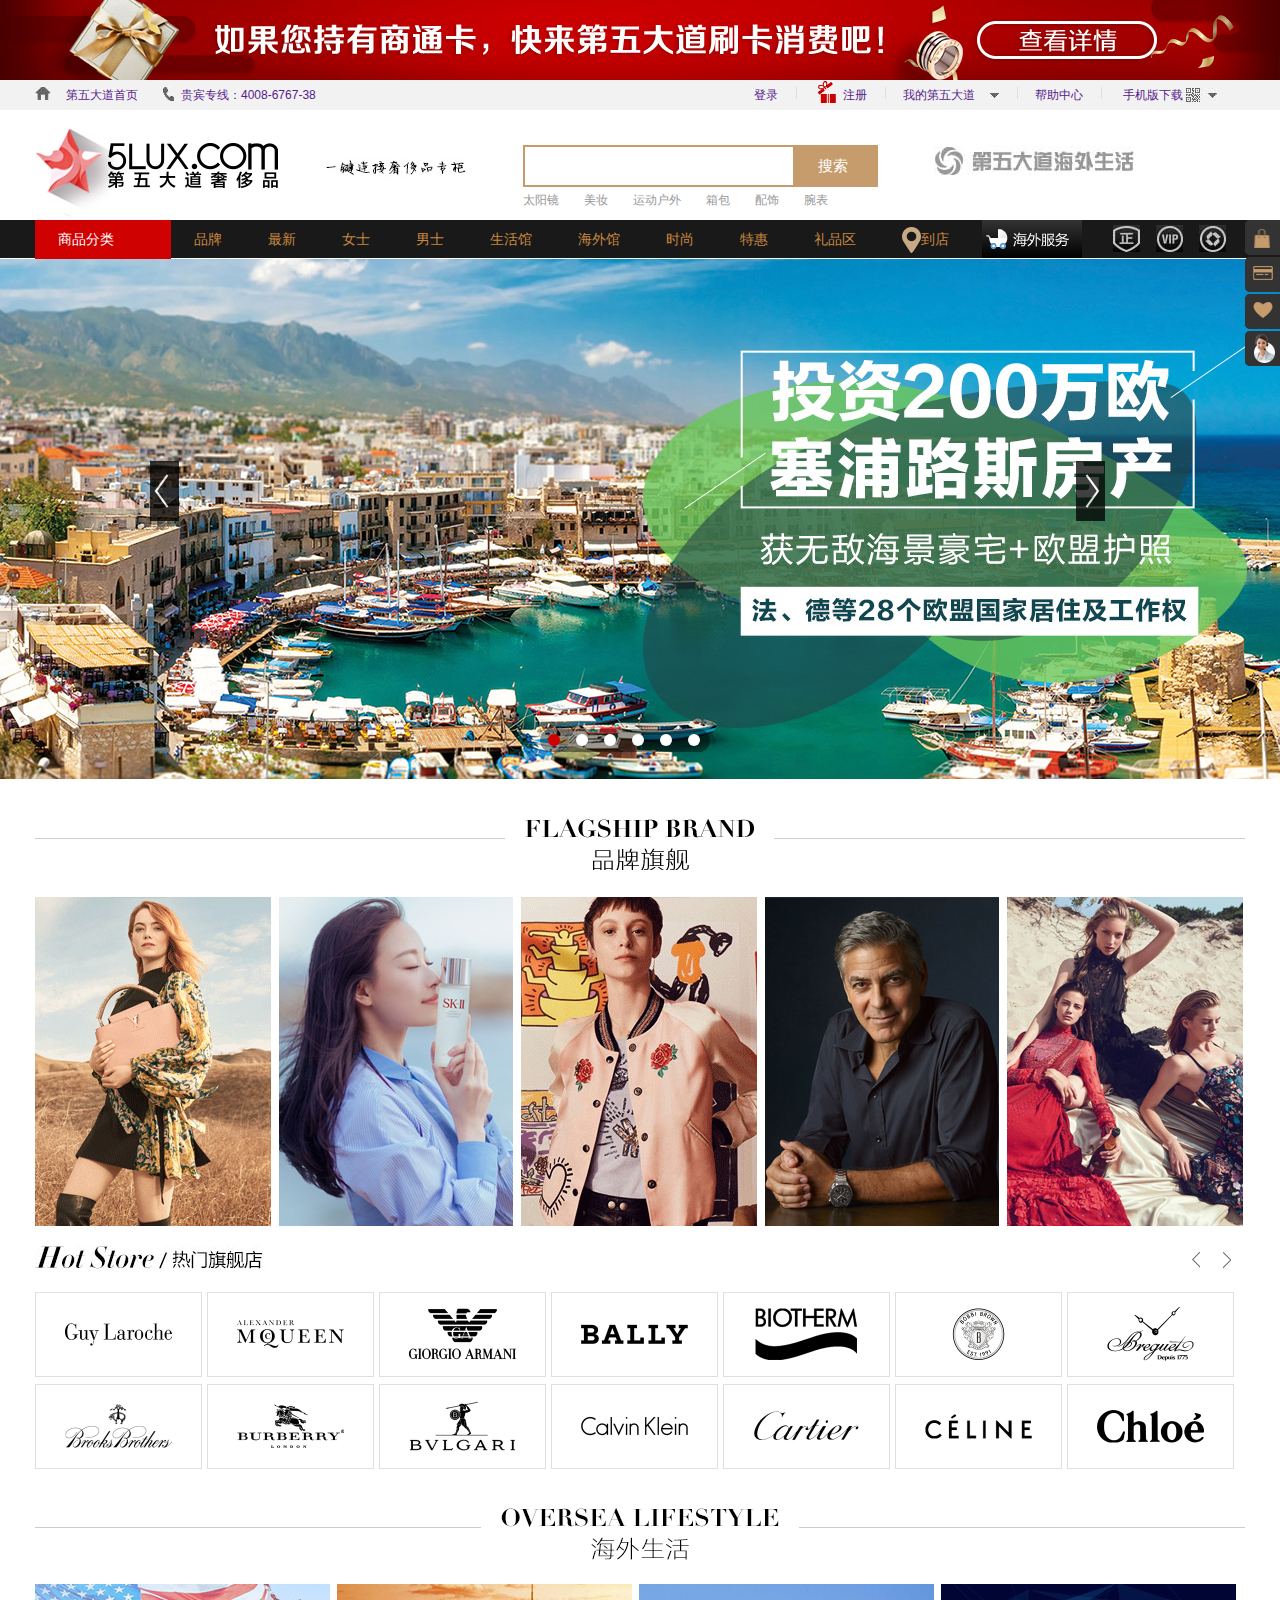
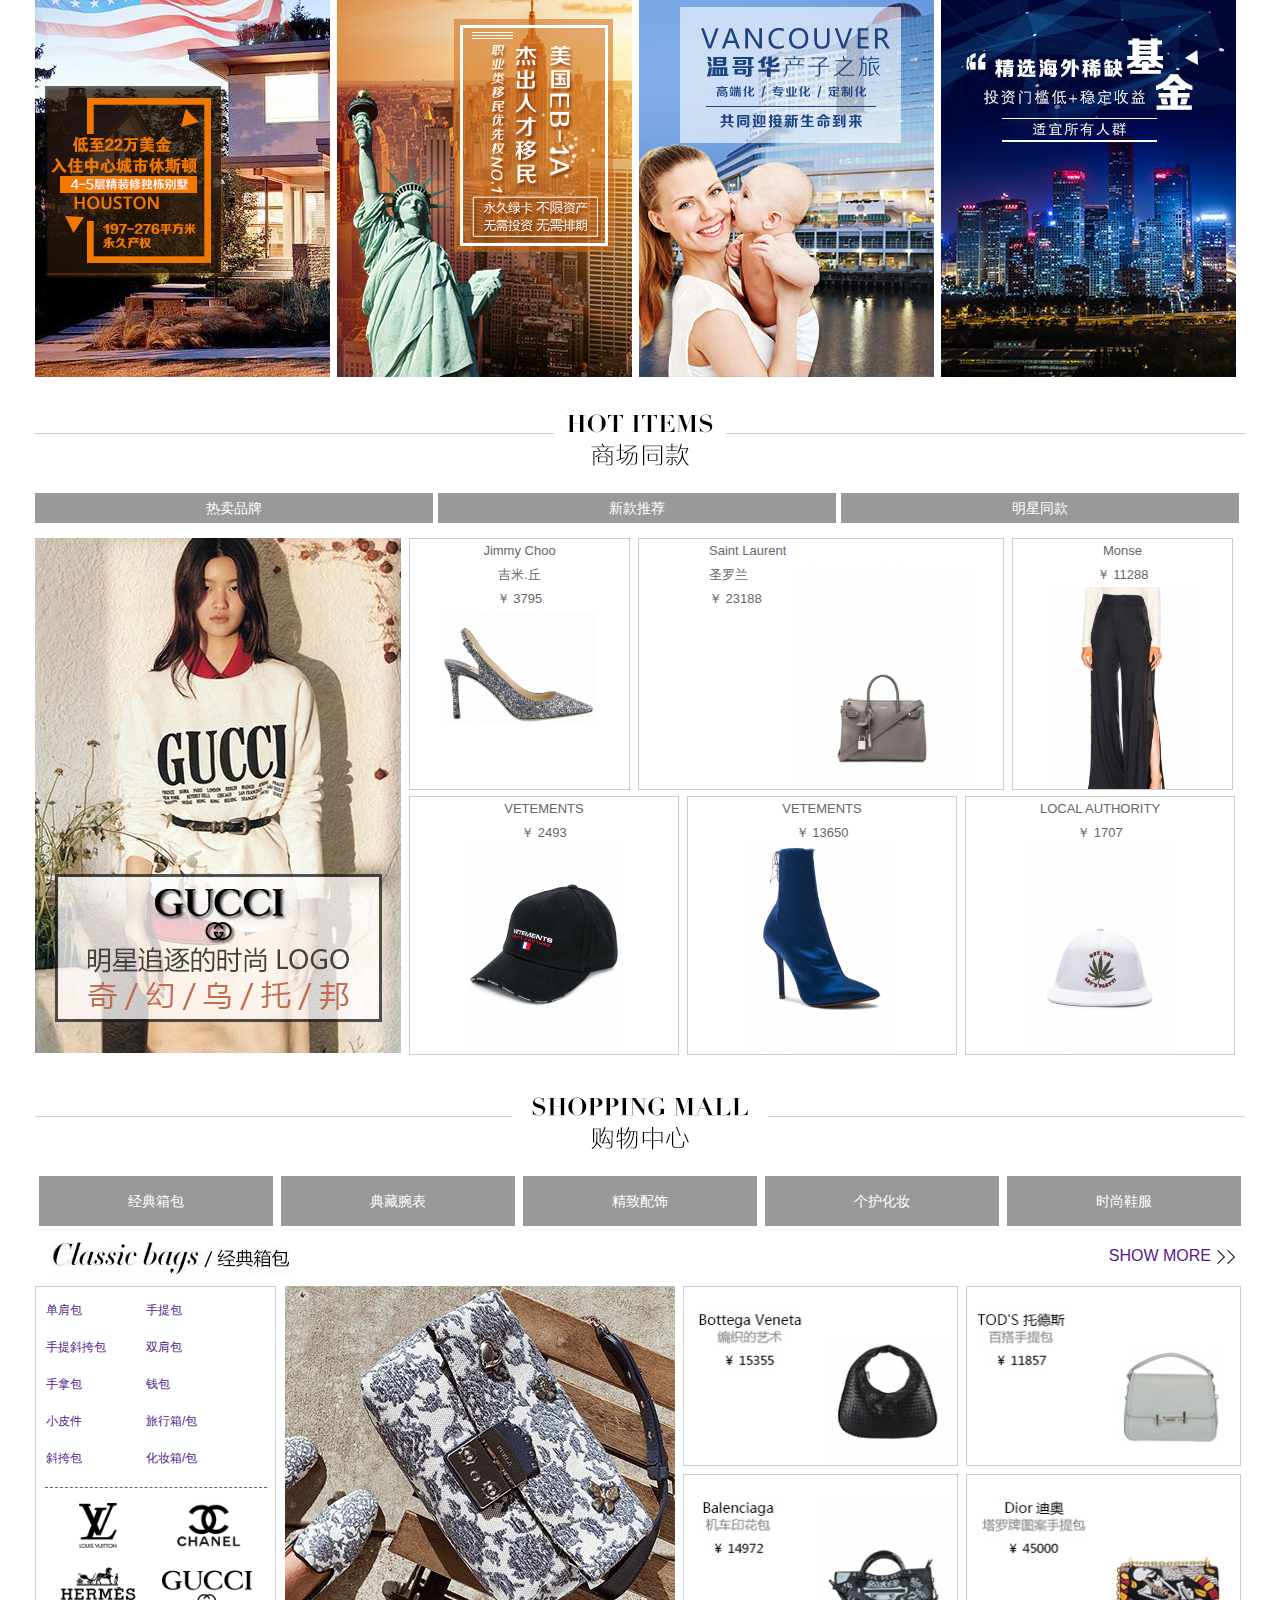
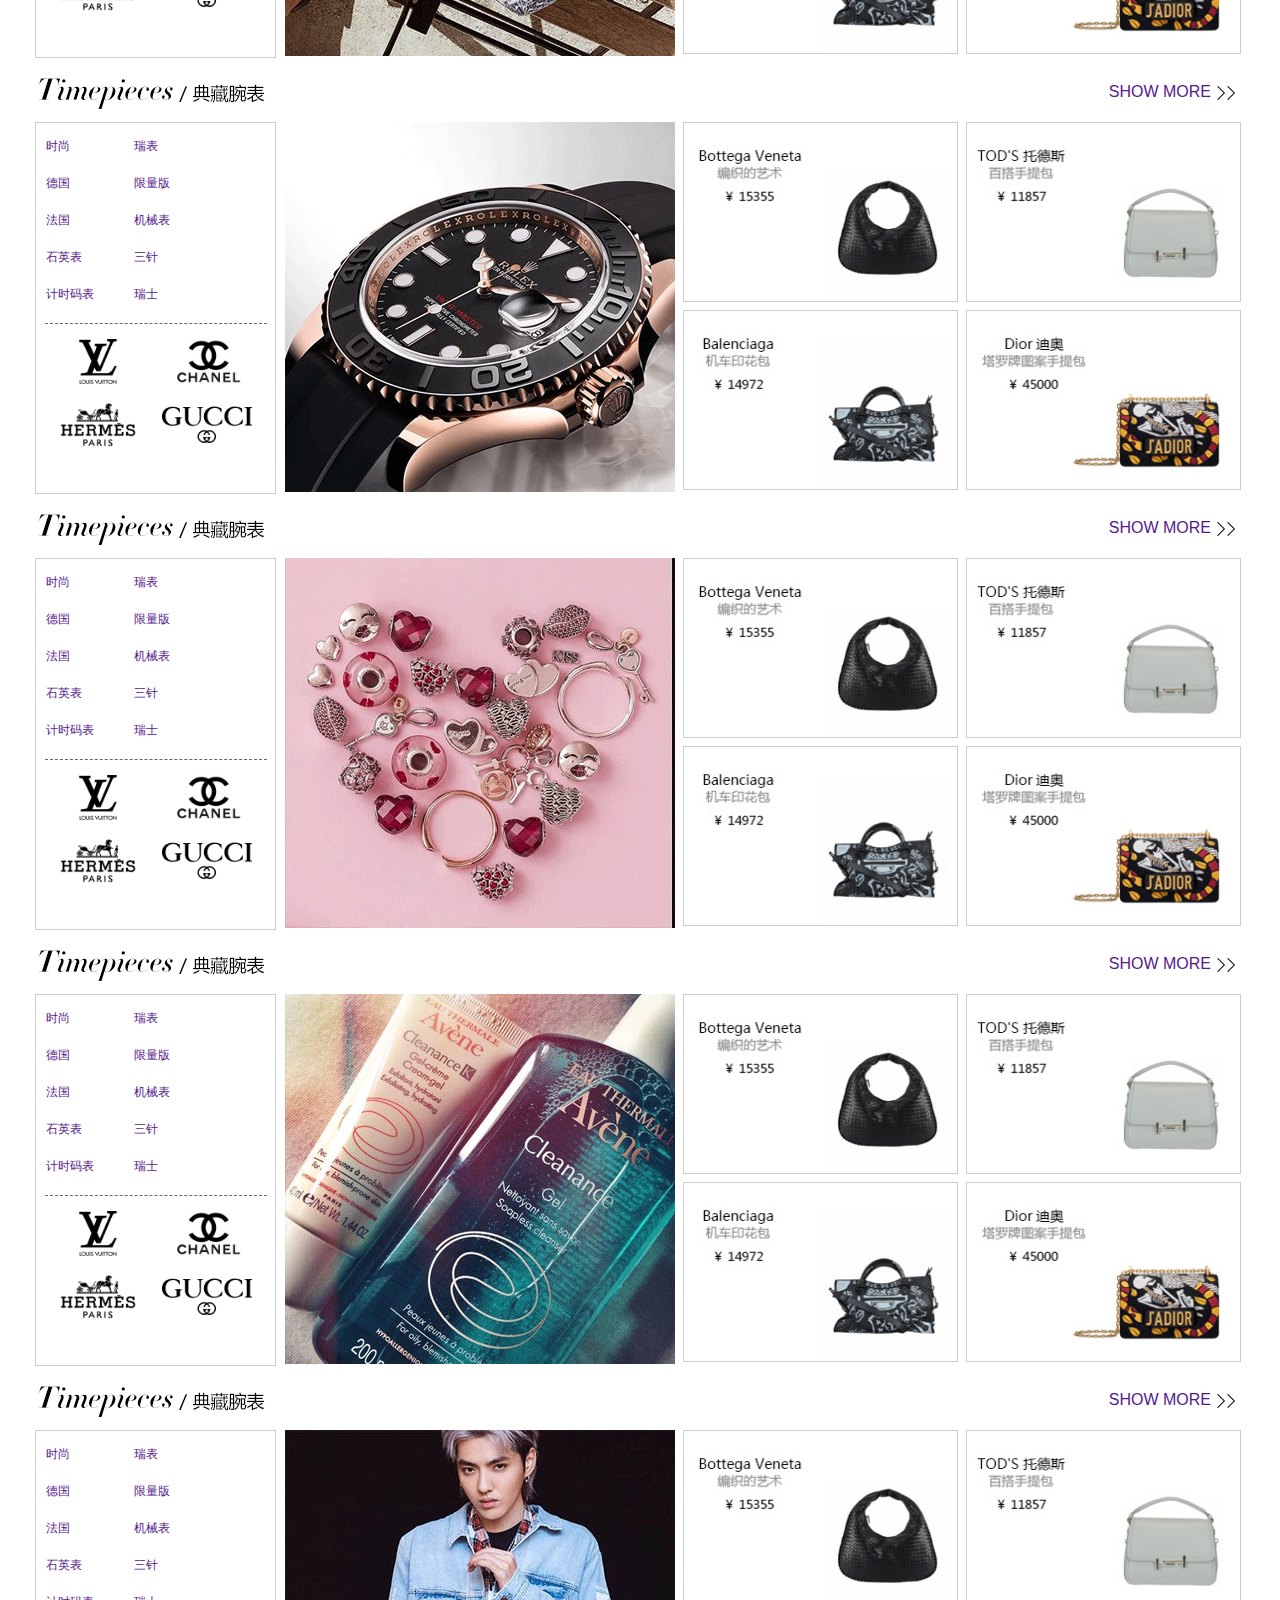
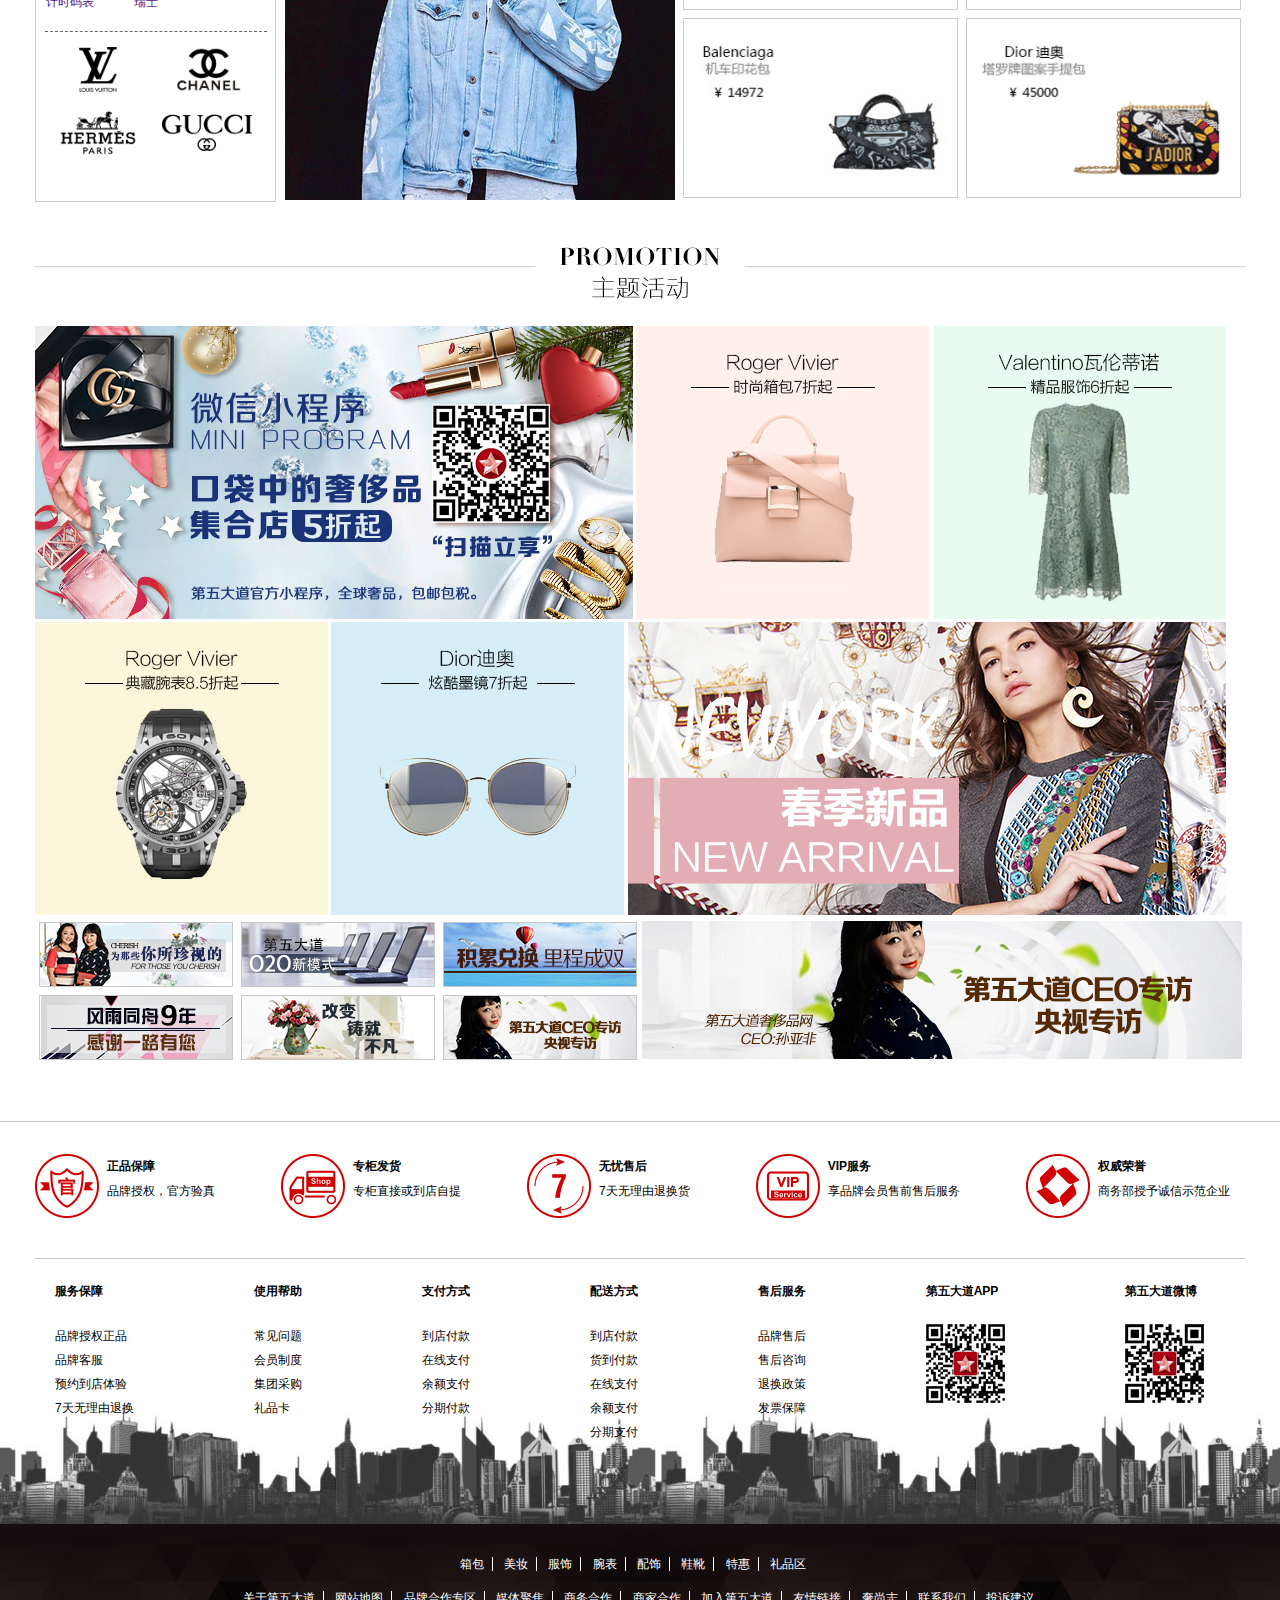
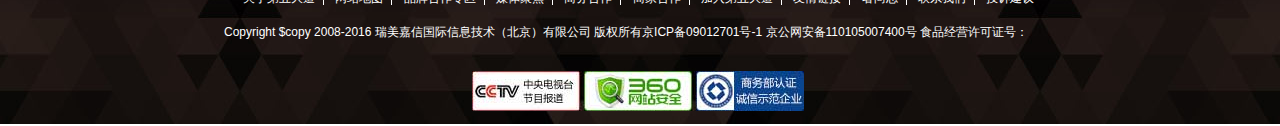
==== commit 65ebadf7: "11日更新" ====
--- a/index.html
+++ b/index.html
@@ -57,7 +57,44 @@
     <!-- nav -->
 <div class="navWrap">
 	<ul class="nav">
-		<li class="red"><a href="">商品分类</a></li>
+		<li class="red">
+			<a href="">商品分类</a>
+			<ul class="hidden">
+				<li class="li1 box"><a href=""><i></i><span>推荐品牌</span></a><em></em></li>
+				<li class="li2 box"><a href=""><i></i><span>箱包</span></a><em></em></li>
+				<li class="li3 box">
+					<a href="">
+						<i></i>
+						<span>美妆</span>
+					</a>
+					<em></em>
+				</li>
+				<li class="li4 box">
+					<a href="">
+						<i></i>
+						<span>服饰</span>
+					</a>
+					<em></em>
+				</li>
+				<li class="li5 box">
+					<a href="">
+						<i></i>
+						<span>腕表</span>
+					</a>
+					<em></em>
+				</li>
+				<li class="li6 box"><a href=""><i></i><span>配饰</span></a><em></em></li>
+				<li class="li7 box"><a href=""><i></i><span>鞋靴</span></a><em></em></li>
+				<li class="li8 box"><a href=""><i></i><span>母婴</span></a><em></em></li>
+				<li class="li9 box"><a href=""><i></i><span>美酒</span></a><em></em></li>
+				<li class="li10 box"><a href=""><i></i><span>美食</span></a><em></em></li>
+				<li class="li11 box"><a href=""><i></i><span>家居</span></a><em></em></li>
+				<li class="li12 box"><a href=""><i></i><span>电子</span></a><em></em></li>
+				<li class="li13 box"><a href=""><i></i><span>办公</span></a><em></em></li>
+				<li class="li14 box"><a href=""><i></i><span>礼品</span></a><em></em></li>
+				<li class="li15 box"><a href=""><i></i><span>海外馆</span></a><em></em></li>
+			</ul>
+		</li>
 		<li><a href="">品牌</a></li>
 		<li><a href="">最新</a></li>
 		<li><a href="">女士</a></li>
@@ -79,6 +116,25 @@
 
 <!-- banner -->
 <div class="bannerWrap">	
+    <ul class="banner">
+    	<li><img src="images/banner1.jpg"></li>
+    	<li><img src="images/banner2.jpg"></li>
+    	<li><img src="images/banner3.jpg"></li>
+    	<li><img src="images/banner4.jpg"></li>
+    	<li><img src="images/banner5.jpg"></li>
+    	<li><img src="images/banner6.jpg"></li>
+    	<li><img src="images/banner1.jpg"></li>  	
+    </ul>
+    <ul class="active">
+    	<li style="background-color: #d00000"></li>
+    	<li></li>
+    	<li></li>
+    	<li></li>
+    	<li></li>
+    	<li></li>
+    </ul>
+    <div class="l-btn"></div>
+    <div class="r-btn"></div>
 </div>
 
 <!-- 品牌旗舰 -->
@@ -470,15 +526,150 @@
 		<img src="images/152213510315_293x293.jpg">
 		<img src="images/151997470121_598x293.jpg">
 		<div class="pic-l">
-			<img src="images/1promotionpic.jpg">
-			<img src="images/2promotionpic.jpg">
-			<img src="images/3promotionpic.jpg">
-			<img src="images/4promotionpic (1).jpg">
-			<img src="images/5promotionpic.jpg">
-			<img src="images/">
-		</div>
-		<img src="images/">
-	</div>
+			<div><img src="images/1promotionpic.jpg"></div>
+			<div><img src="images/2promotionpic.jpg"></div>
+			<div><img src="images/3promotionpic.jpg"></div>
+			<div><img src="images/4promotionpic (1).jpg"></div>
+			<div><img src="images/5promotionpic.jpg"></div>
+			<div><img src="images/6promotionpic.jpg"></div>
+		</div>
+		<img src="images/6bank.jpg" class="pic-r">
+	</div>
+</div>
+
+<!-- footer-logo -->
+<div class="footer-logoWrap">
+	<ul class="footer-logo">
+		<li>
+			<a href=""><img src="images/footer_message01.jpg"></a>
+			<span >
+				<p class="black">正品保障</p>
+				<p>品牌授权，官方验真</p>
+			</span>
+		</li>
+		<li>
+			<a href=""><img src="images/footer_message02.jpg"></a>
+			<span>
+				<p class="black">专柜发货</p>
+				<p>专柜直接或到店自提</p>
+			</span>
+		</li>
+		<li>
+			<a href=""><img src="images/footer_message03.jpg"></a>
+			<span>
+				<p class="black">无忧售后</p>
+				<p>7天无理由退换货</p>
+			</span>
+		</li>
+		<li>
+			<a href=""><img src="images/footer_message04.jpg"></a>
+			<span>
+				<p class="black">VIP服务</p>
+				<p>享品牌会员售前售后服务</p>
+			</span>
+		</li>
+		<li class="no-margin">
+			<a href=""><img src="images/footer_message05.jpg"></a>
+			<span>
+				<p class="black">权威荣誉</p>
+				<p>商务部授予诚信示范企业</p>
+			</span>
+		</li>
+	</ul>
+	<!-- 二维码 -->
+	<div class="footer-main">
+		<dl class="left">
+			<dt>服务保障</dt>
+			<dd>品牌授权正品</dd>
+			<dd>品牌客服</dd>
+			<dd>预约到店体验</dd>
+			<dd>7天无理由退换</dd>
+		</dl>
+		<dl class="left">
+			<dt>使用帮助</dt>
+			<dd>常见问题</dd>
+			<dd>会员制度</dd>
+			<dd>集团采购</dd>
+			<dd>礼品卡</dd>
+		</dl>
+		<dl class="left">
+			<dt>支付方式</dt>
+			<dd>到店付款</dd>
+			<dd>在线支付</dd>
+			<dd>余额支付</dd>
+			<dd>分期付款</dd>
+		</dl>
+		<dl class="left">
+			<dt>配送方式</dt>
+			<dd>到店付款</dd>
+			<dd>货到付款</dd>
+			<dd>在线支付</dd>
+			<dd>余额支付</dd>
+			<dd>分期支付</dd>
+		</dl>
+		<dl class="left">
+			<dt>售后服务</dt>
+			<dd>品牌售后</dd>
+			<dd>售后咨询</dd>
+			<dd>退换政策</dd>
+			<dd>发票保障</dd>
+		</dl>
+		<dl class="left">
+			<dt>第五大道APP</dt>
+			<dd><img src="images/footer_message06.jpg"></dd>
+		</dl>
+		<dl class="left no-r">
+			<dt>第五大道微博</dt>
+			<dd><img src="images/footer_message07.jpg"></dd>
+		</dl>
+	</div>
+
+	<!-- footer -->
+	<div class="footer">
+		<div class="f-top">
+			<a href="">箱包</a>
+			<a href="">美妆</a>
+			<a href="">服饰</a>
+			<a href="">腕表</a>
+			<a href="">配饰</a>
+			<a href="">鞋靴</a>
+			<a href="">特惠</a>
+			<a href="" class="no-ri">礼品区</a>
+		</div>
+		<div class="f-center">
+			<a href="">关于第五大道</a>
+			<a href="">网站地图</a>
+			<a href="">品牌合作专区</a>
+			<a href="">媒体聚焦</a>
+			<a href="">商务合作</a>
+			<a href="">商家合作</a>
+			<a href="">加入第五大道</a>
+			<a href="">友情链接</a>
+			<a href="">奢尚志</a>
+			<a href="">联系我们</a>
+			<a href="" class="no-ri">投诉建议</a>
+		</div>
+		<p class="copy">
+			Copyright $copy 2008-2016 瑞美嘉信国际信息技术（北京）有限公司 版权所有京ICP备09012701号-1 京公网安备110105007400号 食品经营许可证号：
+		</p>
+		<img src="images/f_03.jpg" class="f-pic">
+	</div>
+</div>
+
+<!-- 右菜单 -->
+<div class="r-menu">
+	<ul class="t-menu">
+		<li></li>
+		<li></li>
+		<li></li>
+		<li></li>
+	</ul>
+	<ul class="t-menu">
+		<li></li>
+		<li></li>
+		<li></li>
+		<li></li>
+	</ul>
 </div>
 
     
@@ -486,4 +677,5 @@
 	
 </body>
 </html>
-<script src="js/style.js"></script>+<script src="js/jquery-1.11.1.js"></script>
+<script src="js/style.js"></script>
--- a/css/style.css
+++ b/css/style.css
@@ -11,8 +11,8 @@
 input{outline: none;}
 
 /*全局*/
-header,.headerWrap,.navWrap,.bannerWrap{width:100%;}
-.header,.logoW,.nav,.brandWrap,.overseaWrap,.shopWrap,.shopingWrap,.proWrap{width:1210px;margin:0 auto;}
+header,.headerWrap,.navWrap,.bannerWrap,.footer-logoWrap{width:100%;}
+.header,.logoW,.nav,.brandWrap,.overseaWrap,.shopWrap,.shopingWrap,.proWrap,.footer-logo,.footer-main,.footer{width:1210px;margin:0 auto;}
 /*header*/
 header{height:80px;background:url(../images/header.jpg) center top;}
 .headerWrap{height:30px;background-color: #f2f2f2;position: relative;}
@@ -22,7 +22,7 @@
 .phone{background:url(../images/phone_03.jpg) no-repeat 0 7px;margin-left:18px;padding-left:18px;}
 .header-r>li{padding:0 18px;background:url(../images/shu_03.jpg) no-repeat 0 7px;}
 .header-r>li:first-child{background:none;}
-.header-r{background:url(../images/reg_03.jpg) no-repeat 80px 0;}
+.header-r{background:url(../images/youli.gif) no-repeat 80px 0;}
 .header-r>li:nth-child(2){padding-left: 47px;}
 
 .h-ul{position: absolute;z-index: 2;left:895px;top:30px;background-color: #fff;width:117px;display: none;}
@@ -52,19 +52,149 @@
 
 /*nav*/
 .navWrap{height:38px;background-color: #191919;}
-.nav li{float:left;line-height: 38px;padding:0 23px;}
+.nav>li{float:left;line-height: 38px;padding:0 23px;}
 .nav li a{color:#c8883f;font-size: 14px;}
-.daodian i{width:19px;height:40px;display:inline-block;background: url(../images/share02.png) no-repeat -58px -169px;float:left;}
+.daodian i{width:19px;height:38px;display:inline-block;background: url(../images/share02.png) no-repeat -58px -169px;float:left;}
 .daodian span{display:inline-block;float:left;}
+.daodian a{
+	display: block;
+	height:38px;
+}
 .nav .sea{padding-left: 10px;}
-.nav .last-li{padding-left: 10px;}
+.nav .sea a{
+	display: block;
+	height:38px;
+}
+.nav .last-li{padding:0;}
 .last-li img{margin:5px 8px 0;}
+.last-li a{
+	display: block;
+	float: left;
+	height:38px;
+}
 .red{background-color: #cf0101;}
-.nav .red a{color:#ffffff;}
-.nav li:hover a{color:#ffffff;}
+.nav .red a{color:#fff;}
+.red{
+	width:90px;
+}
+.nav li:hover a{color:#fff;}
+.red .hidden{
+	z-index: 10;
+	display: none;
+	position: absolute;
+	left:27px;
+	width:136px;
+	height:541px;	
+	color:#000;	
+}
+.red .hidden li{
+	opacity:.8;
+	background: #fff;
+	width:136px;
+	height:35px;
+	line-height: 35px;
+	clear:both;
+	
+}
+.red .hidden span{
+	color:#000;
+}
+.hidden i{
+	float: left;
+}
+.hidden li i{
+	display: inline-block;
+	width:47px;
+	height:35px;
+	background: url(../images/brand_category1.png) no-repeat;
+}
+.hidden .li1 i{background-position: 0 0;}
+.hidden .li2 i{background-position: 0 -35px;}
+.hidden .li3 i{background-position: 0 -70px;}
+.hidden .li4 i{background-position: 0 -100px;}
+.hidden .li5 i{background-position: 0 -132px;}
+.hidden .li6 i{background-position: 0 -163px;}
+.hidden .li7 i{background-position: 0 -200px;}
+.hidden .li8 i{background-position: 0 -229px;}
+.hidden .li9 i{background-position: 0 -262px;}
+.hidden .li10 i{background-position: 0 -293px;}
+.hidden .li11 i{background-position: 0 -323px;}
+.hidden .li12 i{background-position: 0 -360px;}
+.hidden .li13 i{background-position: 0 -388px;}
+.hidden .li14 i{background-position: 0 -421px;}
+.hidden .li15 i{background-position: 0 -455px;}
+.hidden li em{
+
+	display: none;
+	float: right;
+	width:25px;
+	height:35px;
+	background: url(../images/share02.png) no-repeat -298px -33px;
+}
+.red .hidden li:hover{	
+	background: #fff;
+	opacity: 1;
+}
+.red .hidden li:hover span{
+	color:#c29b6c;
+}
+.red .hidden li:hover em{
+	display: inline-block;
+}
+.red:hover .hidden{
+    display: block;
+}
 
 /*banner*/
-.bannerWrap{height:520px;background: url(../images/banner1.jpg);margin:0 auto;}
+.bannerWrap{
+	height:520px;
+	position: relative;
+	overflow: hidden;
+}
+.bannerWrap .banner{
+	width: 800%;
+	height:520px;	
+	margin:0 auto;
+	position: absolute;
+}
+.banner li{
+    float: left;
+}
+.active{	
+	width:170px;
+	height:23px;
+	position: absolute;
+	left:540px;
+	top:470px;
+	background-color: rgba(0,0,0,.4);
+	border-radius:20px; 	
+}
+.active li{
+	z-index: 3;
+	float: left;
+	width:12px;
+	height:12px;
+	border-radius: 50%;
+	background-color:#fff;
+	margin:5px 8px;	
+}
+.l-btn{
+	width:30px;
+	height:60px;
+	background: url(../images/share02.png) no-repeat -300px -370px;
+	position: absolute;
+	left:150px;
+	top:202px;
+}
+.r-btn{
+	width:30px;
+	height:60px;
+	background: url(../images/share02.png) no-repeat -339px -370px;
+	position: absolute;
+	left:1076px;
+	top:202px;
+}
+
 
 /*品牌旗舰*/
 .brand{width:100%;height:118px;background: url(../images/mainx_brandship.png) no-repeat center 40px;}
@@ -335,4 +465,160 @@
 }
 .pic-l{
 	width:607px;
-}
+	float:left;
+}
+.pic-l div{
+	float: left;
+	width:192px;
+	height:63px;
+	border:1px solid #c9c9c9;
+	margin:4px;
+}
+.pic-l img{
+	margin:3px;
+	margin:0;
+}
+.pic-r{
+	width:600px;
+	height:138px;
+	margin-top:3px;
+}
+
+/*footer-logo*/
+.footer-logoWrap{
+	height:604px;
+	border-top:1px solid #c9c9c9;
+	margin-top: 59px;
+	background: url(../images/footer_message_bg.jpg) no-repeat center;
+}
+.footer-logo{
+	height:110px;
+}
+.footer-logo li,.footer-logo li span,.footer-logo li a{
+	float:left;
+}
+.footer-logo .black{
+	color:#000;
+	font-weight: bold;
+}
+.footer-logo p{
+	height:25px;
+	line-height: 25px;
+}
+.footer-logo li{
+	margin:32px 66px 0 0;
+}
+.footer-logo .no-margin{
+	margin-right:0;
+}
+.footer-logo img{
+	margin-right: 8px;
+}
+
+/*二维码*/
+.footer-main{
+	margin-top: 26px;
+	clear:both;
+	border-top:1px solid #c9c9c9;
+	height:284px;
+}
+.footer-main dt{
+	height: 65px;
+	line-height: 65px;
+	color:#000;
+	font-weight: bold;
+}
+.footer-main dd{
+	height:24px;
+	line-height: 24px;
+}
+.footer-main dl{
+	margin:0 100px 0 20px;
+}
+.footer-main .no-r{
+	margin-right: 0;
+}
+
+/*footer*/
+.f-top{
+	width:377px;
+	margin: 13px auto;
+}
+.footer a{
+	color:#fff;
+	padding:0 8px;
+    border-right:1px solid #fff;
+}
+.footer .no-ri{
+	border-right: 0;
+}
+.f-center{
+	width:810px;
+	margin: 17px auto;
+}
+.footer .copy{
+	color:#fff;
+	width:832px;
+	margin: 10px auto;
+}
+.f-pic{
+	width:332px;
+	margin:20px 0 0 437px;
+}
+
+/*menu*/
+.t-menu,.b-menu{
+	position: fixed;
+	right:0;
+}
+.r-menu li{
+	width:35px;
+	height:35px;
+	margin-bottom: 2px;	
+	border-radius: 5px 0 0 5px;
+	background: url(../images/share02.png) no-repeat #333333;
+}
+
+.t-menu{top:220px;}
+.t-menu li:nth-child(1){background-position: -89px -156px;}
+.t-menu li:nth-child(2){background-position: -140px -156px;}
+.t-menu li:nth-child(3){background-position: -202px -156px;}
+.t-menu li:nth-child(4){background-position: -257px -161px;}
+.b-menu{top:480px;}
+.b-menu li:nth-child(1){background-position: -311px -156px;}
+.b-menu li:nth-child(2){background-position: -374px -156px;}
+.b-menu li:nth-child(3){background-position: -89px -156px;}
+.b-menu li:nth-child(4){background-position: -437px -156px;}
+
+.t-menu li:nth-child(1):hover{
+	background-color: #c29b6c;
+	background-position: -89px -121px;
+}
+.t-menu li:nth-child(2):hover{
+	background-color: #c29b6c;
+	background-position: -141px -126px;
+}
+.t-menu li:nth-child(3):hover{
+    background-color: #c29b6c;
+	background-position: -203px -127px;
+}
+.t-menu li:nth-child(4):hover{
+	background-color: #c29b6c;
+	background-position: -257px -125px;
+}
+.b-menu li:nth-child(1):hover{
+	background-color: #c29b6c;
+	background-position: -311px -125px;
+}
+.b-menu li:nth-child(2):hover{
+	background-color: #c29b6c;
+	background-position: -375px -124px;
+}
+.b-menu li:nth-child(3):hover{
+    background-color: #c29b6c;
+	background-position: -89px -121px;
+}
+.b-menu li:nth-child(4):hover{
+	background-color: #c29b6c;
+	background-position: -437px -127px;
+}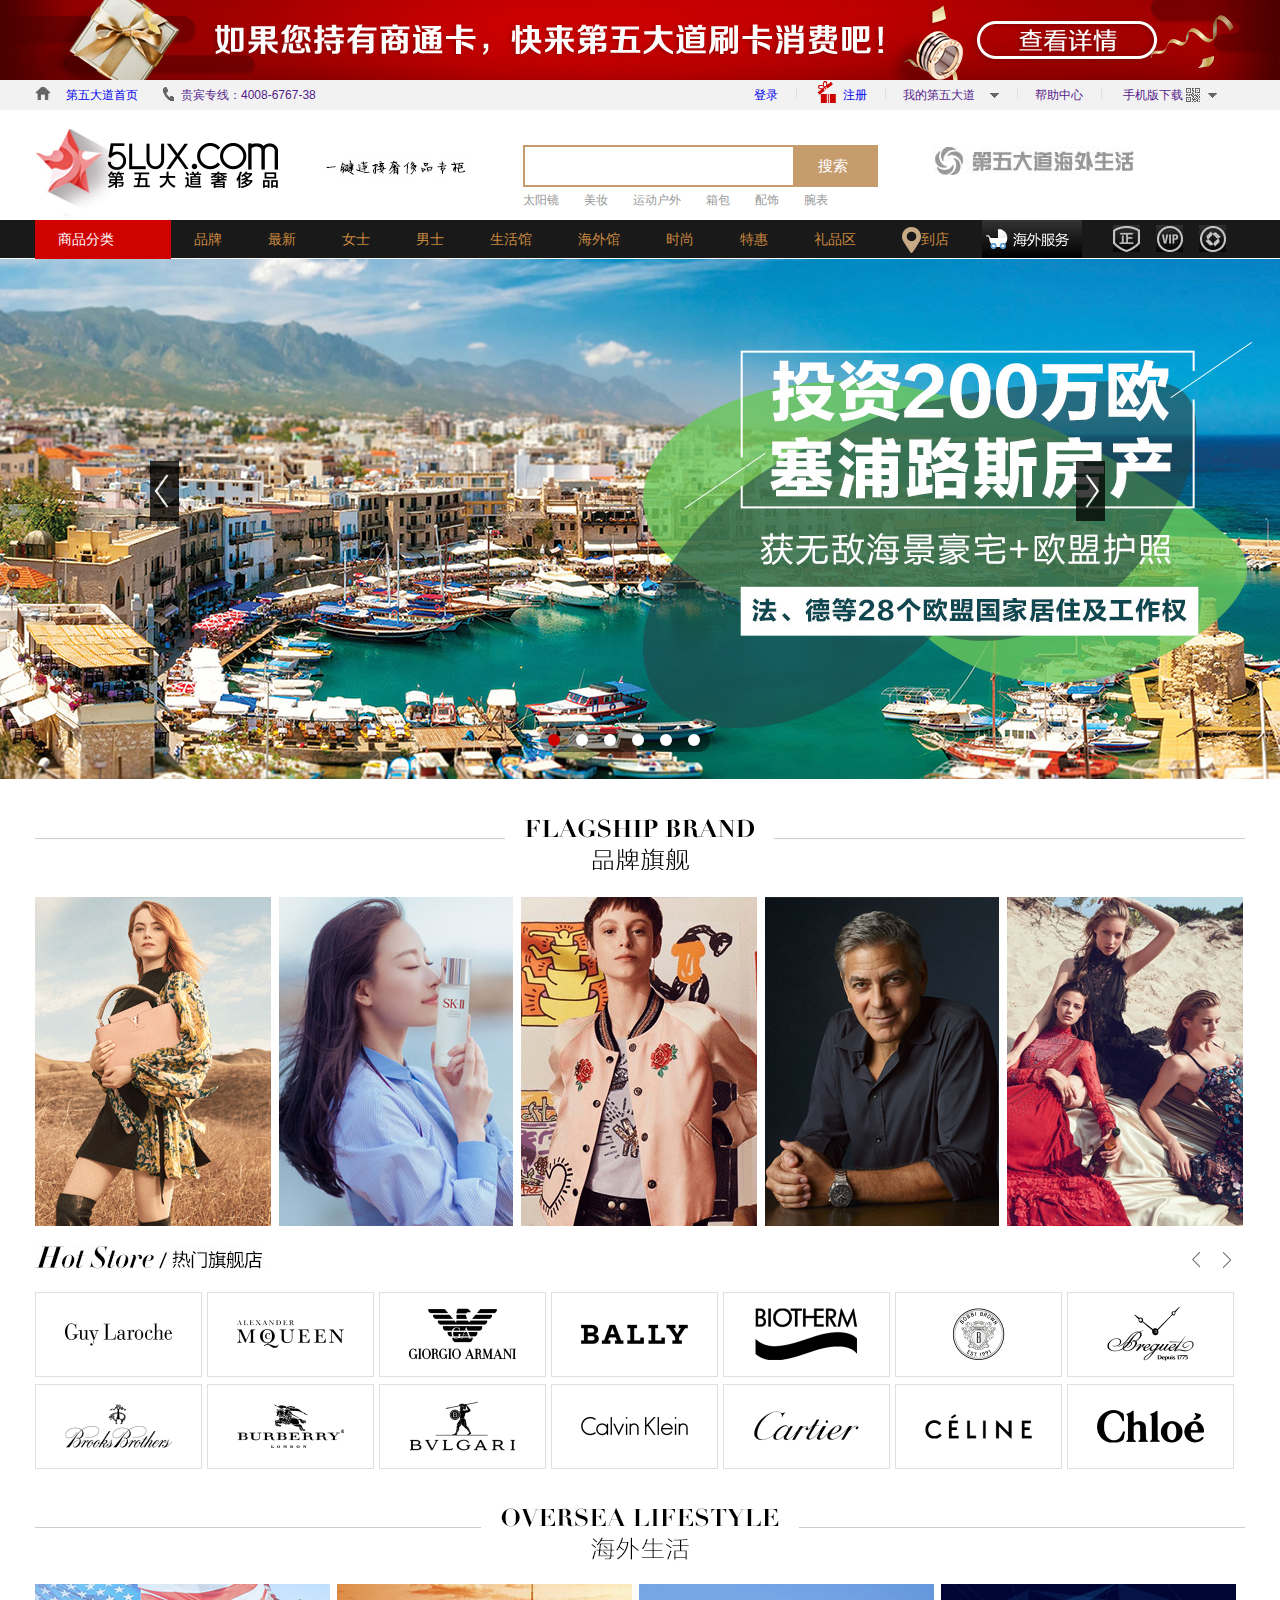
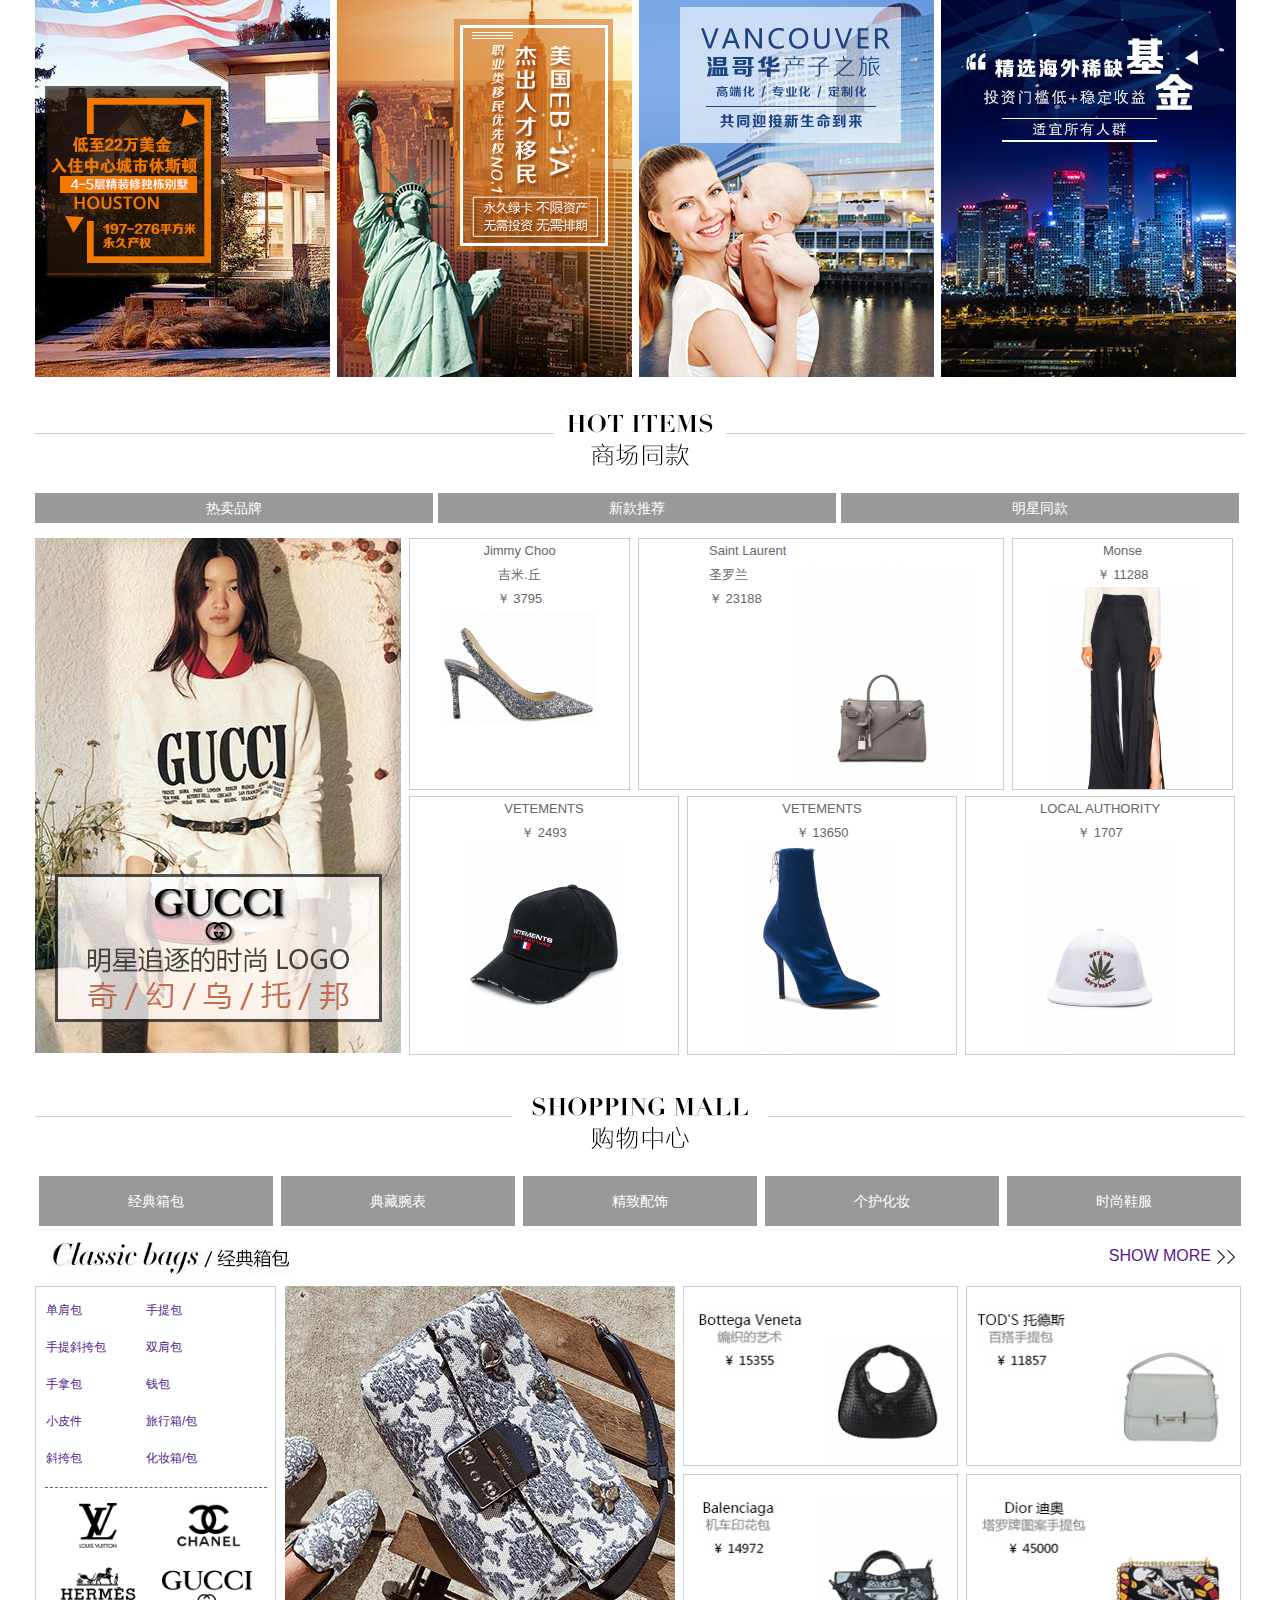
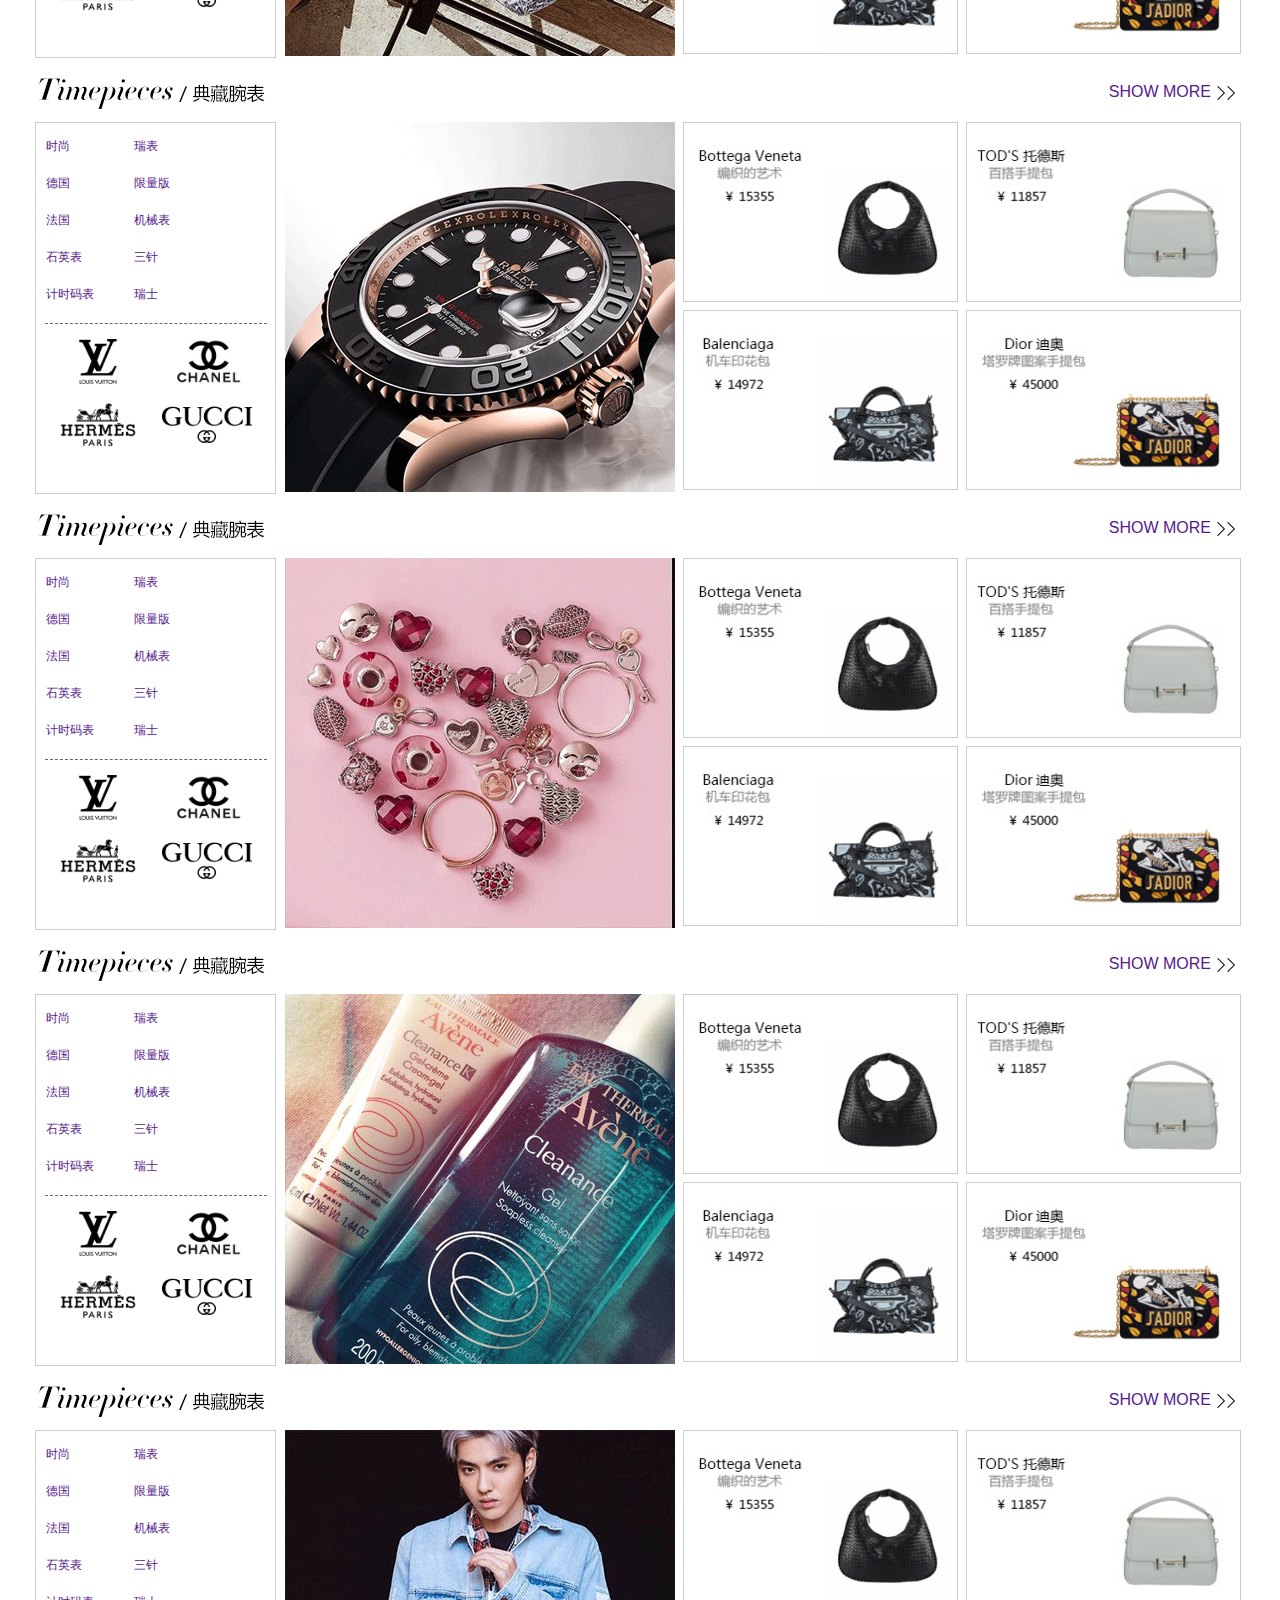
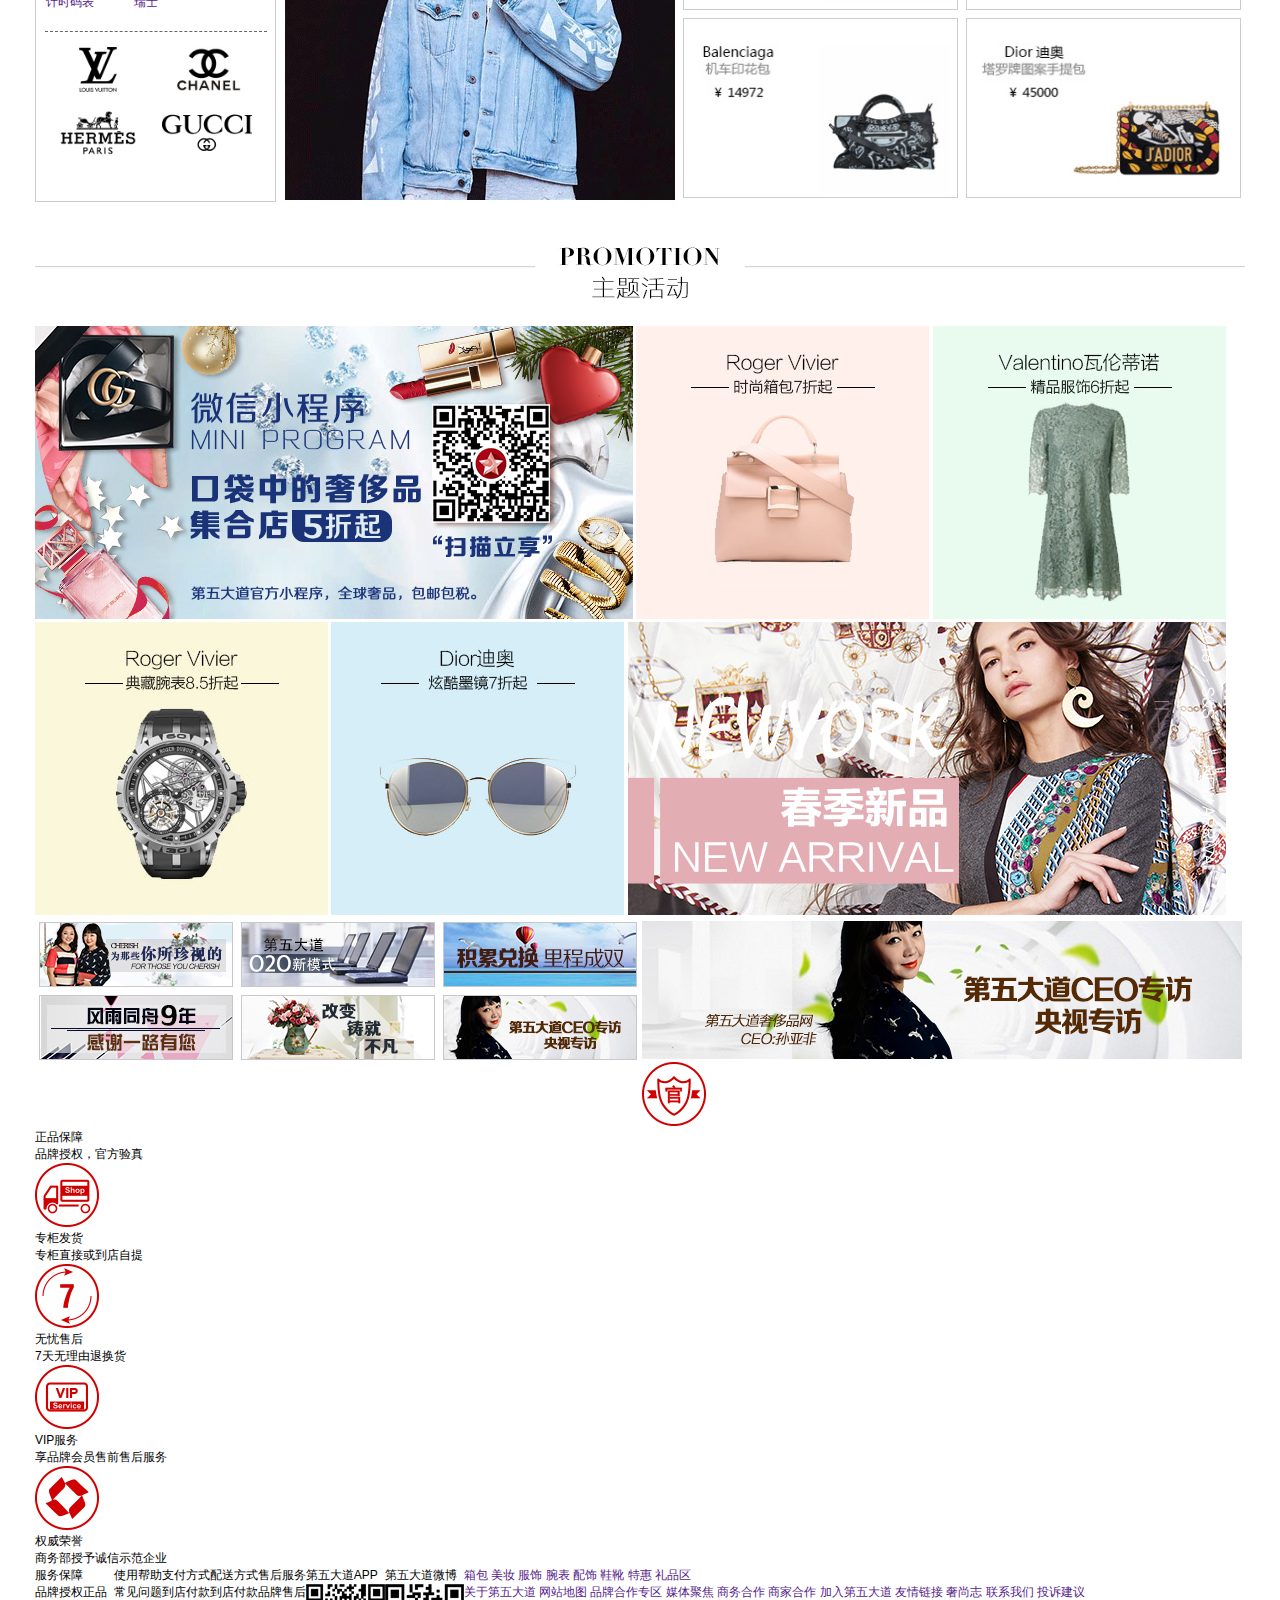
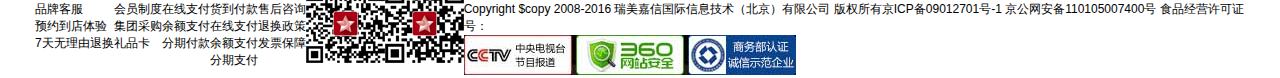
==== commit 869c6637: "13日更新" ====
--- a/index.html
+++ b/index.html
@@ -7,16 +7,17 @@
 </head>
 <body>
 	<!-- header -->
+
 	<header></header>
     <div class="headerWrap">
     	<div class="header">
 		<ul class="header-l">
-			<li class="index"><a href="">第五大道首页</a></li>
+			<li class="index"><a href="index.html">第五大道首页</a></li>
 			<li class="phone"><a href="">贵宾专线：4008-6767-38</a></li>
 		</ul>
 		<ul class="header-r">
-			<li><a href="">登录</a></li>
-			<li><a href="">注册</a></li>
+			<li><a href="html/login.html">登录</a></li>
+			<li><a href="html/register.html">注册</a></li>
 			<li class="five"><a href="">我的第五大道</a></li>
 			<ul class="h-ul">
 				<li><a href="">我的订单</a></li>
@@ -96,7 +97,7 @@
 			</ul>
 		</li>
 		<li><a href="">品牌</a></li>
-		<li><a href="">最新</a></li>
+		<li><a href="html/list.html">最新</a></li>
 		<li><a href="">女士</a></li>
 		<li><a href="">男士</a></li>
 		<li><a href="">生活馆</a></li>
@@ -538,7 +539,7 @@
 </div>
 
 <!-- footer-logo -->
-<div class="footer-logoWrap">
+<div class="footer-logoWrap" id="index-footer">
 	<ul class="footer-logo">
 		<li>
 			<a href=""><img src="images/footer_message01.jpg"></a>
@@ -664,17 +665,13 @@
 		<li></li>
 		<li></li>
 	</ul>
-	<ul class="t-menu">
-		<li></li>
-		<li></li>
-		<li></li>
-		<li></li>
-	</ul>
-</div>
-
-    
-
-	
+	<ul class="b-menu">
+		<li></li>
+		<li></li>
+		<li></li>
+		<li></li>
+	</ul>
+</div>	
 </body>
 </html>
 <script src="js/jquery-1.11.1.js"></script>
--- a/css/style.css
+++ b/css/style.css
@@ -82,7 +82,7 @@
 	z-index: 10;
 	display: none;
 	position: absolute;
-	left:27px;
+	left:18px;
 	width:136px;
 	height:541px;	
 	color:#000;	
@@ -484,141 +484,3 @@
 	margin-top:3px;
 }
 
-/*footer-logo*/
-.footer-logoWrap{
-	height:604px;
-	border-top:1px solid #c9c9c9;
-	margin-top: 59px;
-	background: url(../images/footer_message_bg.jpg) no-repeat center;
-}
-.footer-logo{
-	height:110px;
-}
-.footer-logo li,.footer-logo li span,.footer-logo li a{
-	float:left;
-}
-.footer-logo .black{
-	color:#000;
-	font-weight: bold;
-}
-.footer-logo p{
-	height:25px;
-	line-height: 25px;
-}
-.footer-logo li{
-	margin:32px 66px 0 0;
-}
-.footer-logo .no-margin{
-	margin-right:0;
-}
-.footer-logo img{
-	margin-right: 8px;
-}
-
-/*二维码*/
-.footer-main{
-	margin-top: 26px;
-	clear:both;
-	border-top:1px solid #c9c9c9;
-	height:284px;
-}
-.footer-main dt{
-	height: 65px;
-	line-height: 65px;
-	color:#000;
-	font-weight: bold;
-}
-.footer-main dd{
-	height:24px;
-	line-height: 24px;
-}
-.footer-main dl{
-	margin:0 100px 0 20px;
-}
-.footer-main .no-r{
-	margin-right: 0;
-}
-
-/*footer*/
-.f-top{
-	width:377px;
-	margin: 13px auto;
-}
-.footer a{
-	color:#fff;
-	padding:0 8px;
-    border-right:1px solid #fff;
-}
-.footer .no-ri{
-	border-right: 0;
-}
-.f-center{
-	width:810px;
-	margin: 17px auto;
-}
-.footer .copy{
-	color:#fff;
-	width:832px;
-	margin: 10px auto;
-}
-.f-pic{
-	width:332px;
-	margin:20px 0 0 437px;
-}
-
-/*menu*/
-.t-menu,.b-menu{
-	position: fixed;
-	right:0;
-}
-.r-menu li{
-	width:35px;
-	height:35px;
-	margin-bottom: 2px;	
-	border-radius: 5px 0 0 5px;
-	background: url(../images/share02.png) no-repeat #333333;
-}
-
-.t-menu{top:220px;}
-.t-menu li:nth-child(1){background-position: -89px -156px;}
-.t-menu li:nth-child(2){background-position: -140px -156px;}
-.t-menu li:nth-child(3){background-position: -202px -156px;}
-.t-menu li:nth-child(4){background-position: -257px -161px;}
-.b-menu{top:480px;}
-.b-menu li:nth-child(1){background-position: -311px -156px;}
-.b-menu li:nth-child(2){background-position: -374px -156px;}
-.b-menu li:nth-child(3){background-position: -89px -156px;}
-.b-menu li:nth-child(4){background-position: -437px -156px;}
-
-.t-menu li:nth-child(1):hover{
-	background-color: #c29b6c;
-	background-position: -89px -121px;
-}
-.t-menu li:nth-child(2):hover{
-	background-color: #c29b6c;
-	background-position: -141px -126px;
-}
-.t-menu li:nth-child(3):hover{
-    background-color: #c29b6c;
-	background-position: -203px -127px;
-}
-.t-menu li:nth-child(4):hover{
-	background-color: #c29b6c;
-	background-position: -257px -125px;
-}
-.b-menu li:nth-child(1):hover{
-	background-color: #c29b6c;
-	background-position: -311px -125px;
-}
-.b-menu li:nth-child(2):hover{
-	background-color: #c29b6c;
-	background-position: -375px -124px;
-}
-.b-menu li:nth-child(3):hover{
-    background-color: #c29b6c;
-	background-position: -89px -121px;
-}
-.b-menu li:nth-child(4):hover{
-	background-color: #c29b6c;
-	background-position: -437px -127px;
-}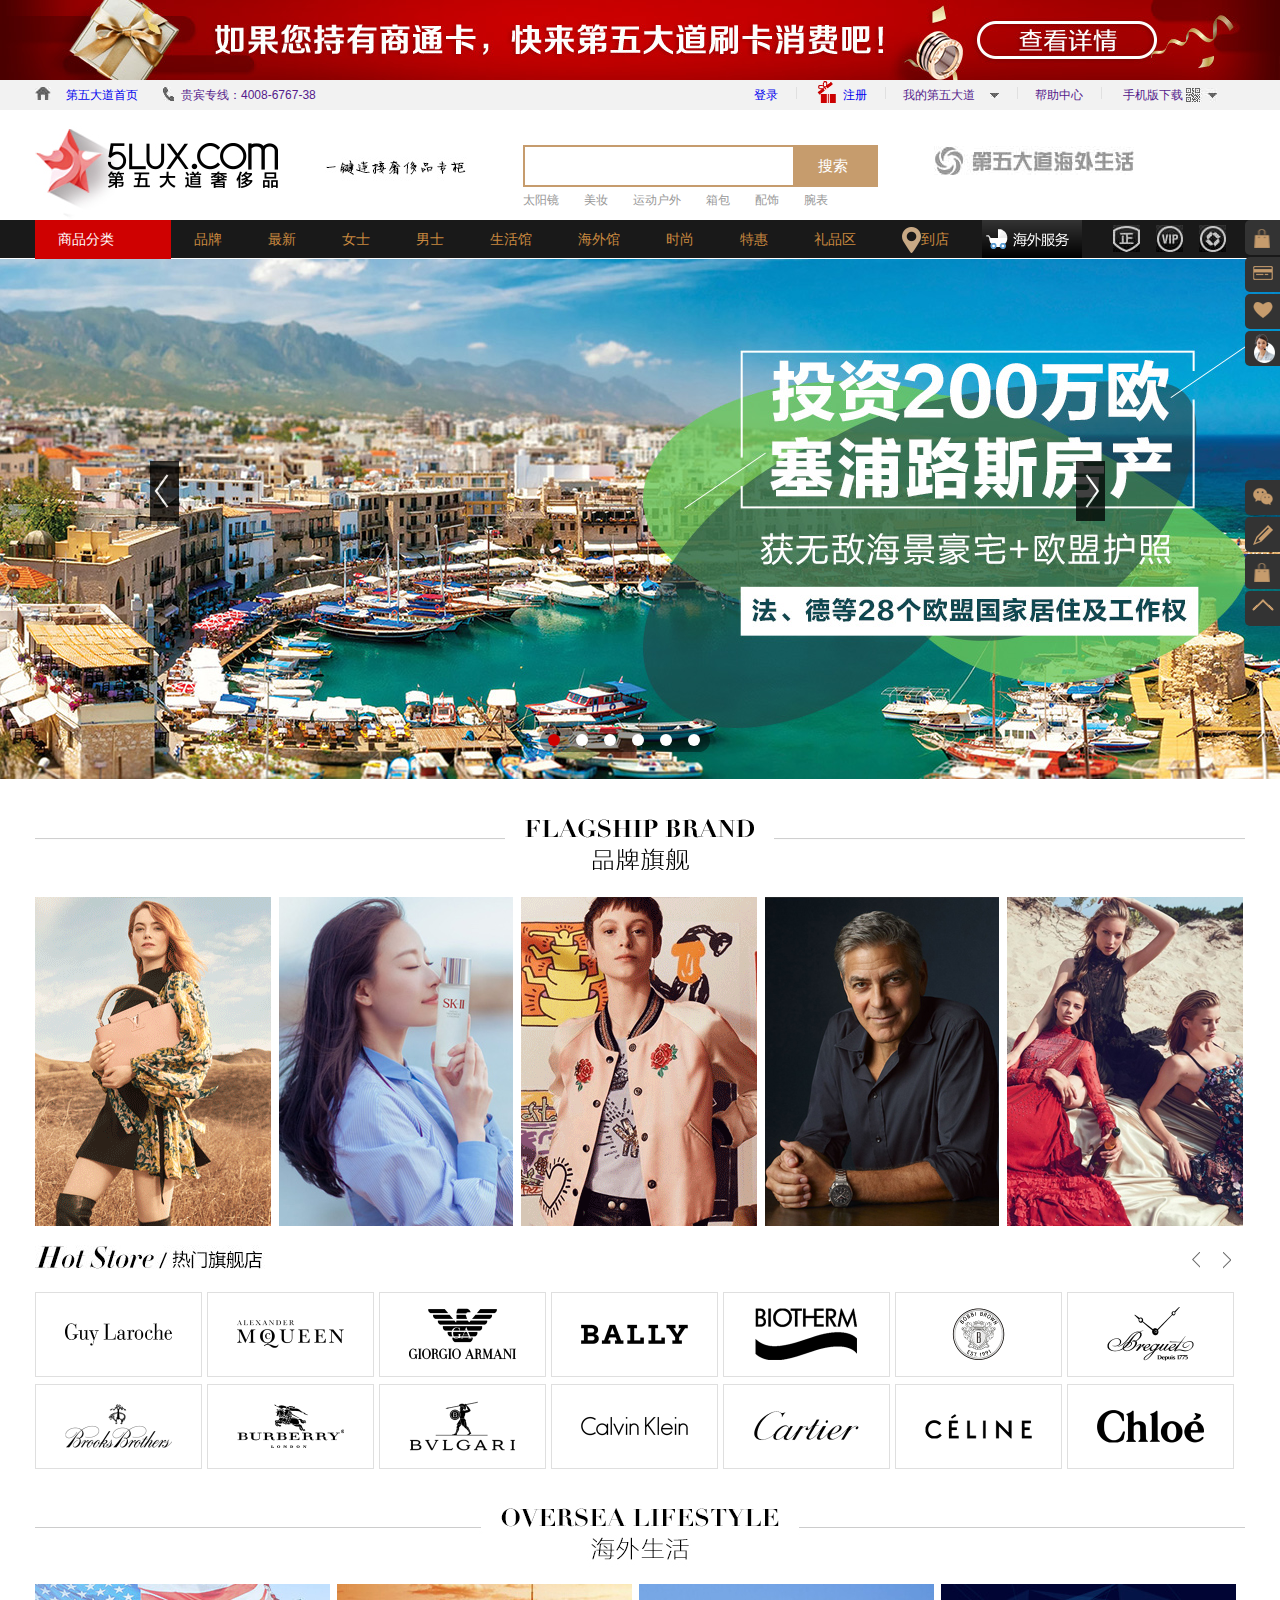
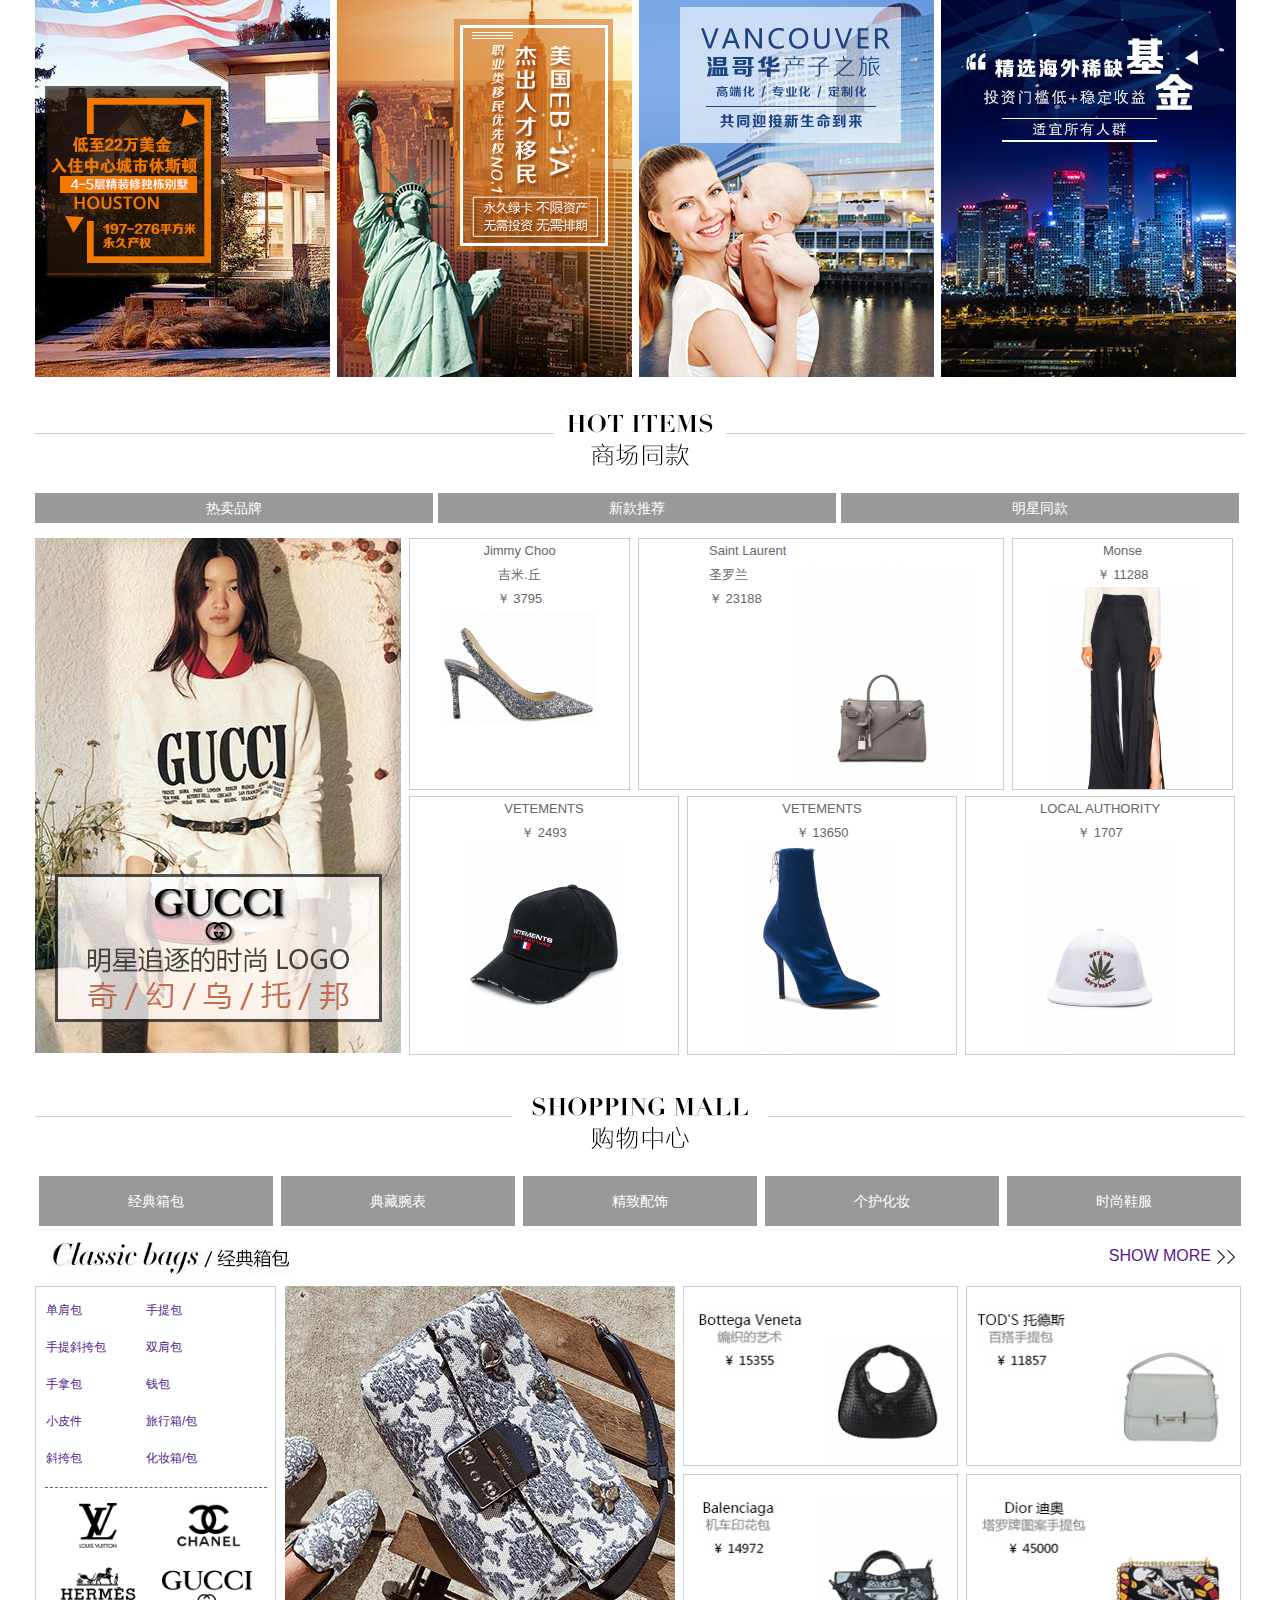
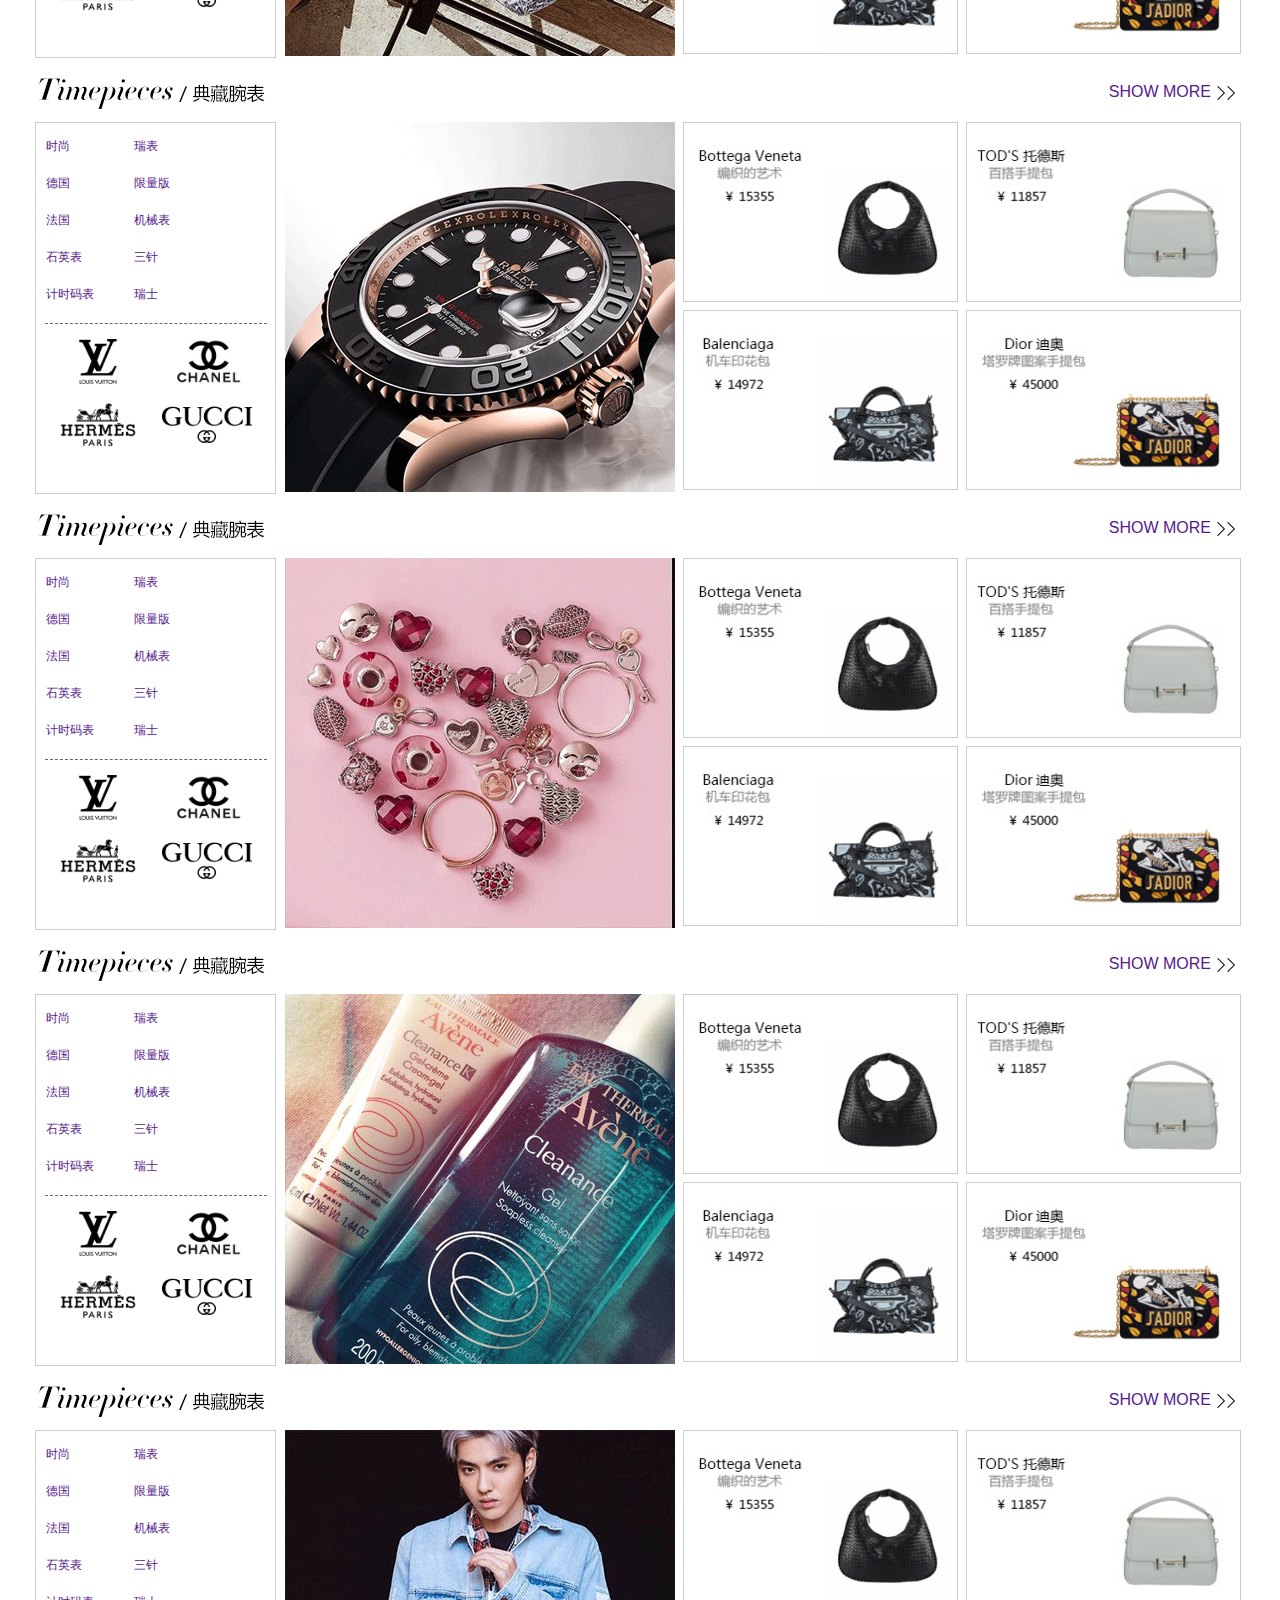
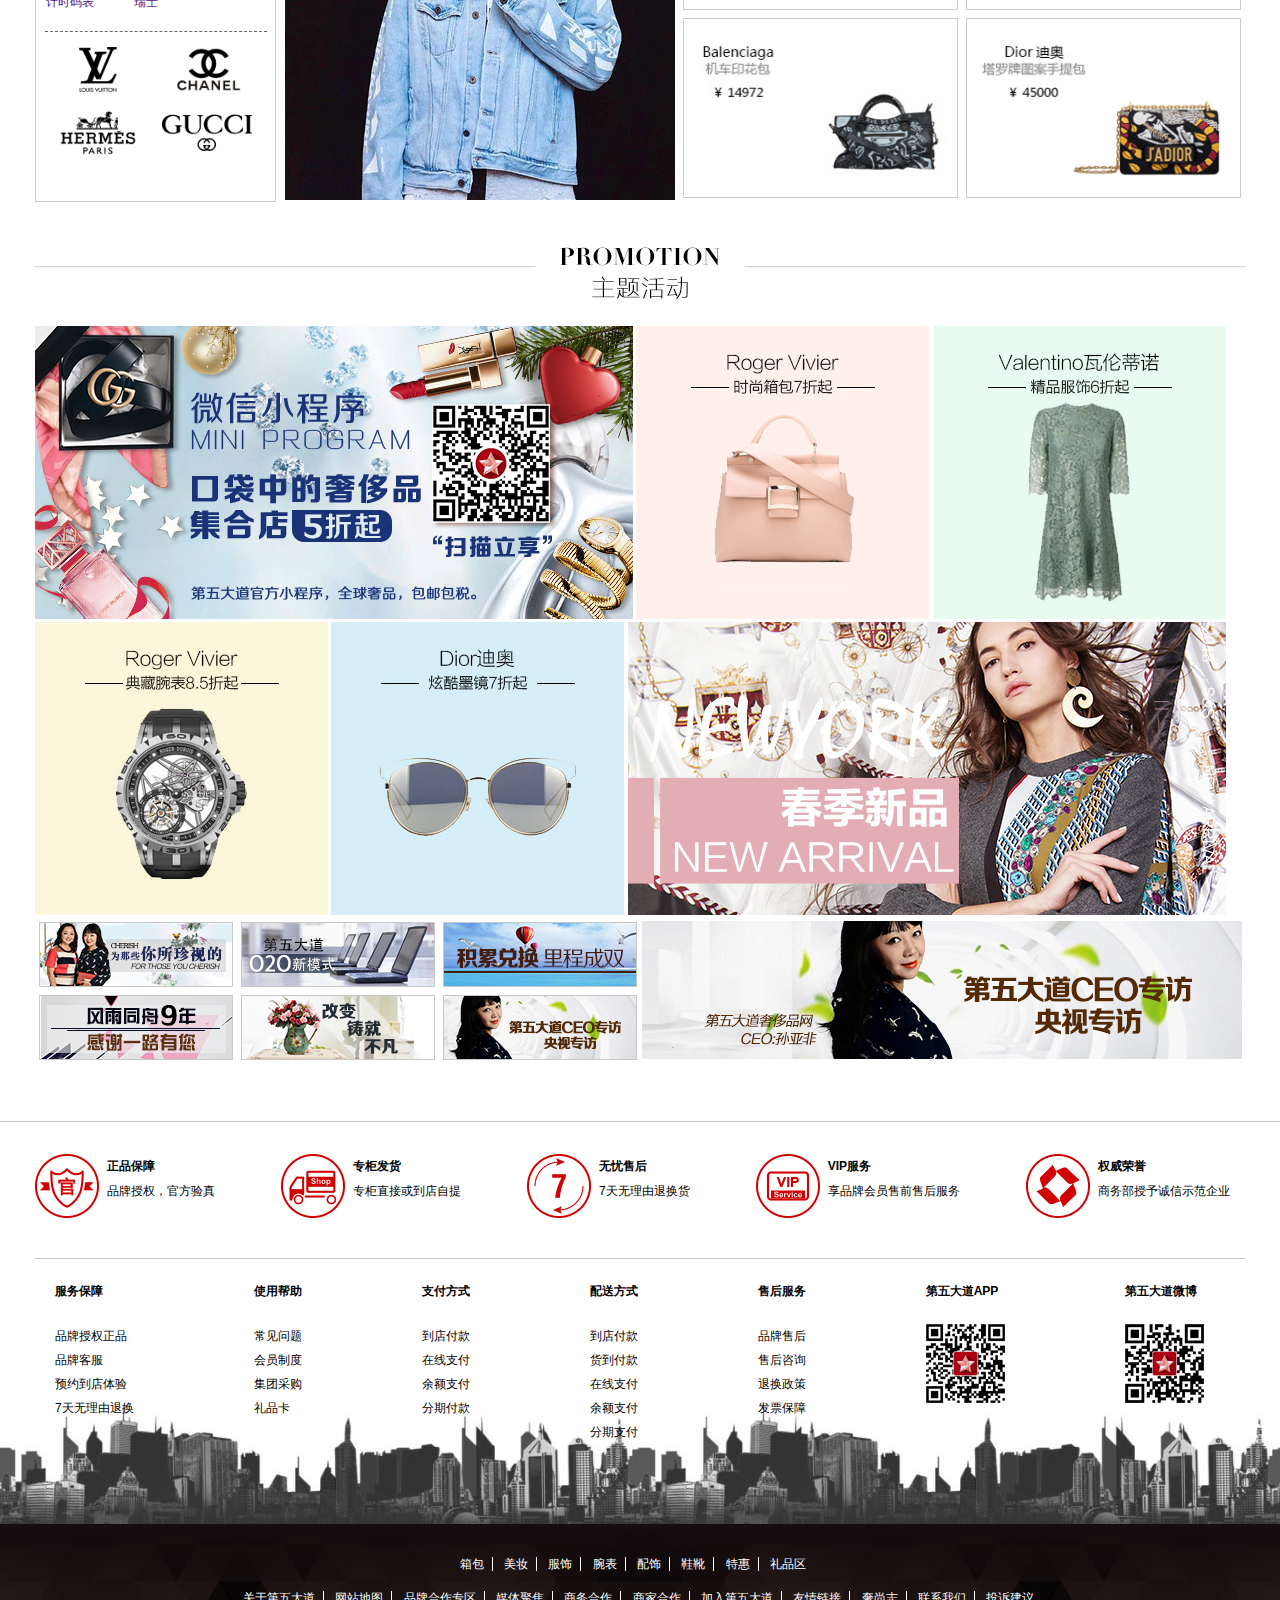
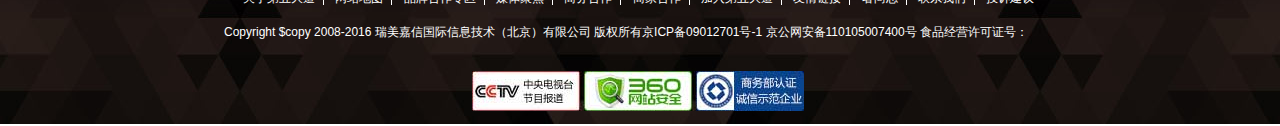
==== commit 747b9a31: "完成" ====
--- a/index.html
+++ b/index.html
@@ -4,6 +4,7 @@
 	<meta charset="UTF-8">
 	<title>Document</title>
 	<link rel="stylesheet" type="text/css" href="css/style.css">
+	<link rel="stylesheet" type="text/css" href="css/public.css">
 </head>
 <body>
 	<!-- header -->
--- a/css/style.css
+++ b/css/style.css
@@ -24,7 +24,6 @@
 .header-r>li:first-child{background:none;}
 .header-r{background:url(../images/youli.gif) no-repeat 80px 0;}
 .header-r>li:nth-child(2){padding-left: 47px;}
-
 .h-ul{position: absolute;z-index: 2;left:895px;top:30px;background-color: #fff;width:117px;display: none;}
 .h-ul li{clear:both;width:117px;text-align: center;}
 .header-r .five{background:url(../images/jiao1_03.jpg) no-repeat 105px 13px,url(../images/shu_03.jpg) no-repeat 0 7px;padding-right: 42px;}
@@ -72,7 +71,7 @@
 	float: left;
 	height:38px;
 }
-.red{background-color: #cf0101;}
+.red{background-color: #cf0101;position: relative;}
 .nav .red a{color:#fff;}
 .red{
 	width:90px;
@@ -82,7 +81,7 @@
 	z-index: 10;
 	display: none;
 	position: absolute;
-	left:18px;
+	left:0px;
 	width:136px;
 	height:541px;	
 	color:#000;	
--- a/css/public.css
+++ b/css/public.css
@@ -0,0 +1,190 @@
+html, body, ul, li, ol, dl, dd, dt, p, h1, h2, h3, h4, h5, h6, form, fieldset, legend, img ,span,div{ margin:0; padding:0; }
+fieldset ,a{text-decoration:none;}
+ul, ol {list-style:none;}
+img{border:none; }
+h1,h2,h3,h4,h5,h6,b,strong{font-weight:normal;}
+em,i{font-style:normal;}
+body{font-family:"微软雅黑","Arial Narrow", HELVETICA;font-size:12px;}
+.left{float:left;}
+.right{float:right;}
+.clear{clear:both;}
+input{outline: none;}
+
+header,.headerWrap,.navWrap,.bannerWrap,.footer-logoWrap{width:100%;}
+.header,.logoW,.nav,.brandWrap,.overseaWrap,.shopWrap,.shopingWrap,.proWrap,.footer-logo,.footer-main,.footer{width:1210px;margin:0 auto;}
+/*header*/
+header{height:80px;background:url(../images/header.jpg) center top;}
+.headerWrap{height:30px;background-color: #f2f2f2;position: relative;}
+.header ul li{float:left;height:30px;line-height: 15px;text-align:center;line-height: 30px;}
+.header-r{float:right;}
+.index{background:url(../images/index.jpg) no-repeat 0 7px;width:87px;padding-left: 23px;}
+.phone{background:url(../images/phone_03.jpg) no-repeat 0 7px;margin-left:18px;padding-left:18px;}
+.header-r>li{padding:0 18px;background:url(../images/shu_03.jpg) no-repeat 0 7px;}
+.header-r>li:first-child{background:none;}
+.header-r{background:url(../images/youli.gif) no-repeat 80px 0;}
+.header-r>li:nth-child(2){padding-left: 47px;}
+
+.h-ul{position: absolute;z-index: 2;left:895px;top:30px;background-color: #fff;width:117px;display: none;}
+.h-ul li{clear:both;width:117px;text-align: center;}
+.header-r .five{background:url(../images/jiao1_03.jpg) no-repeat 105px 13px,url(../images/shu_03.jpg) no-repeat 0 7px;padding-right: 42px;}
+.header-r .five:hover+.h-ul{display: block;z-index: 2;}
+.five:hover>a{color:#b28247;}
+.header-r .five:hover{background: url(../images/jiao2_03.jpg) no-repeat 105px 13px,url(../images/shu_03.jpg) no-repeat 0 7px #fff;}
+.header-r .pho{background:url(../images/wem1_03.jpg) no-repeat 85px 8px,url(../images/shu_03.jpg) no-repeat 0 7px;width:108px;}
+.header-r .pho a{margin-right: 40px;}
+
+.pho dl{display:none;background-color: #fff;width:135px;z-index: 2;position: relative;margin-left: -15px;padding-right: 13px;}
+.pho dd{height:22px;line-height:20px;}
+.pho:hover{background:url(../images/wem2_03.jpg) no-repeat 85px 8px,url(../images/shu_03.jpg) no-repeat 0 7px #fff;}
+.header-r .pho:hover dl{display: block;}
+
+/*logo*/
+.logoW{height:110px;position: relative;}
+.logo{height:110px;}
+.yijian{margin:15px 0 0 46px;}
+.search{width:264px;height:36px;border:2px solid #c69c6d;margin:35px 0 0 56px;}
+.sear{width:83px;height:42px;background-color: #c69c6d;margin-top:35px;}
+.sear a{color:#fff;font-size: 15px;line-height: 42px;margin-left: 23px;}
+.logoW ul{position: absolute;left:488px;top:82px;}
+.logoW ul li{float:left;color:#999999;padding-right: 25px;}
+.logoW>img{margin:36px 0 0 56px;z-index: 0;}
+
+
+/*footer-logo*/
+.footer-logoWrap{
+	height:604px;
+	border-top:1px solid #c9c9c9;
+	margin-top: 59px;
+	background: url(../images/footer_message_bg.jpg) no-repeat center;
+}
+.footer-logo{
+	height:110px;
+}
+.footer-logo li,.footer-logo li span,.footer-logo li a{
+	float:left;
+}
+.footer-logo .black{
+	color:#000;
+	font-weight: bold;
+}
+.footer-logo p{
+	height:25px;
+	line-height: 25px;
+}
+.footer-logo li{
+	margin:32px 66px 0 0;
+}
+.footer-logo .no-margin{
+	margin-right:0;
+}
+.footer-logo img{
+	margin-right: 8px;
+}
+
+/*二维码*/
+.footer-main{
+	margin-top: 26px;
+	clear:both;
+	border-top:1px solid #c9c9c9;
+	height:284px;
+}
+.footer-main dt{
+	height: 65px;
+	line-height: 65px;
+	color:#000;
+	font-weight: bold;
+}
+.footer-main dd{
+	height:24px;
+	line-height: 24px;
+}
+.footer-main dl{
+	margin:0 100px 0 20px;
+}
+.footer-main .no-r{
+	margin-right: 0;
+}
+
+/*footer*/
+.f-top{
+	width:377px;
+	margin: 13px auto;
+}
+.footer a{
+	color:#fff;
+	padding:0 8px;
+    border-right:1px solid #fff;
+}
+.footer .no-ri{
+	border-right: 0;
+}
+.f-center{
+	width:810px;
+	margin: 17px auto;
+}
+.footer .copy{
+	color:#fff;
+	width:832px;
+	margin: 10px auto;
+}
+.f-pic{
+	width:332px;
+	margin:20px 0 0 437px;
+}
+
+/*menu*/
+.t-menu,.b-menu{
+	position: fixed;
+	right:0;
+}
+.r-menu li{
+	width:35px;
+	height:35px;
+	margin-bottom: 2px;	
+	border-radius: 5px 0 0 5px;
+	background: url(../images/share02.png) no-repeat #333333;
+}
+
+.t-menu{top:220px;}
+.t-menu li:nth-child(1){background-position: -89px -156px;}
+.t-menu li:nth-child(2){background-position: -140px -156px;}
+.t-menu li:nth-child(3){background-position: -202px -156px;}
+.t-menu li:nth-child(4){background-position: -257px -161px;}
+.b-menu{top:480px;}
+.b-menu li:nth-child(1){background-position: -311px -156px;}
+.b-menu li:nth-child(2){background-position: -374px -156px;}
+.b-menu li:nth-child(3){background-position: -89px -156px;}
+.b-menu li:nth-child(4){background-position: -437px -156px;}
+
+.t-menu li:nth-child(1):hover{
+	background-color: #c29b6c;
+	background-position: -89px -121px;
+}
+.t-menu li:nth-child(2):hover{
+	background-color: #c29b6c;
+	background-position: -141px -126px;
+}
+.t-menu li:nth-child(3):hover{
+    background-color: #c29b6c;
+	background-position: -203px -127px;
+}
+.t-menu li:nth-child(4):hover{
+	background-color: #c29b6c;
+	background-position: -257px -125px;
+}
+.b-menu li:nth-child(1):hover{
+	background-color: #c29b6c;
+	background-position: -311px -125px;
+}
+.b-menu li:nth-child(2):hover{
+	background-color: #c29b6c;
+	background-position: -375px -124px;
+}
+.b-menu li:nth-child(3):hover{
+    background-color: #c29b6c;
+	background-position: -89px -121px;
+}
+.b-menu li:nth-child(4):hover{
+	background-color: #c29b6c;
+	background-position: -437px -127px;
+}